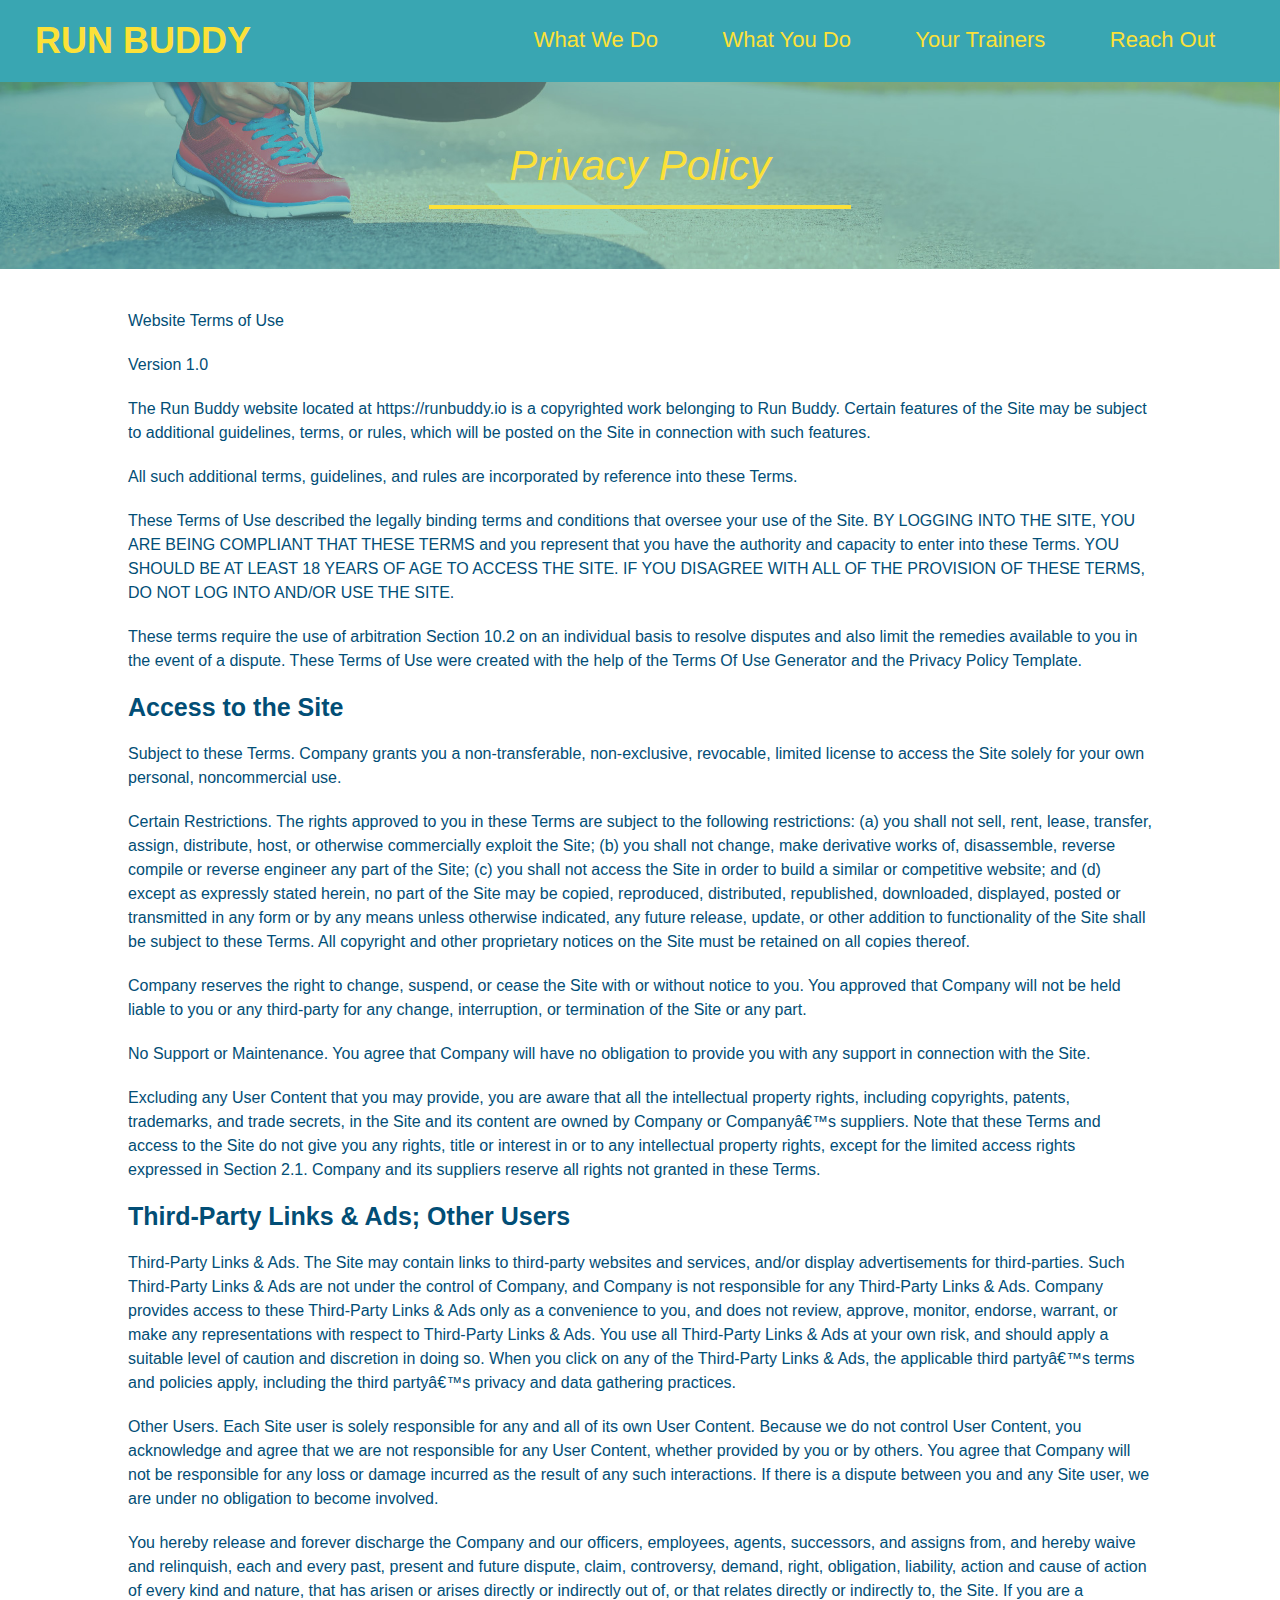
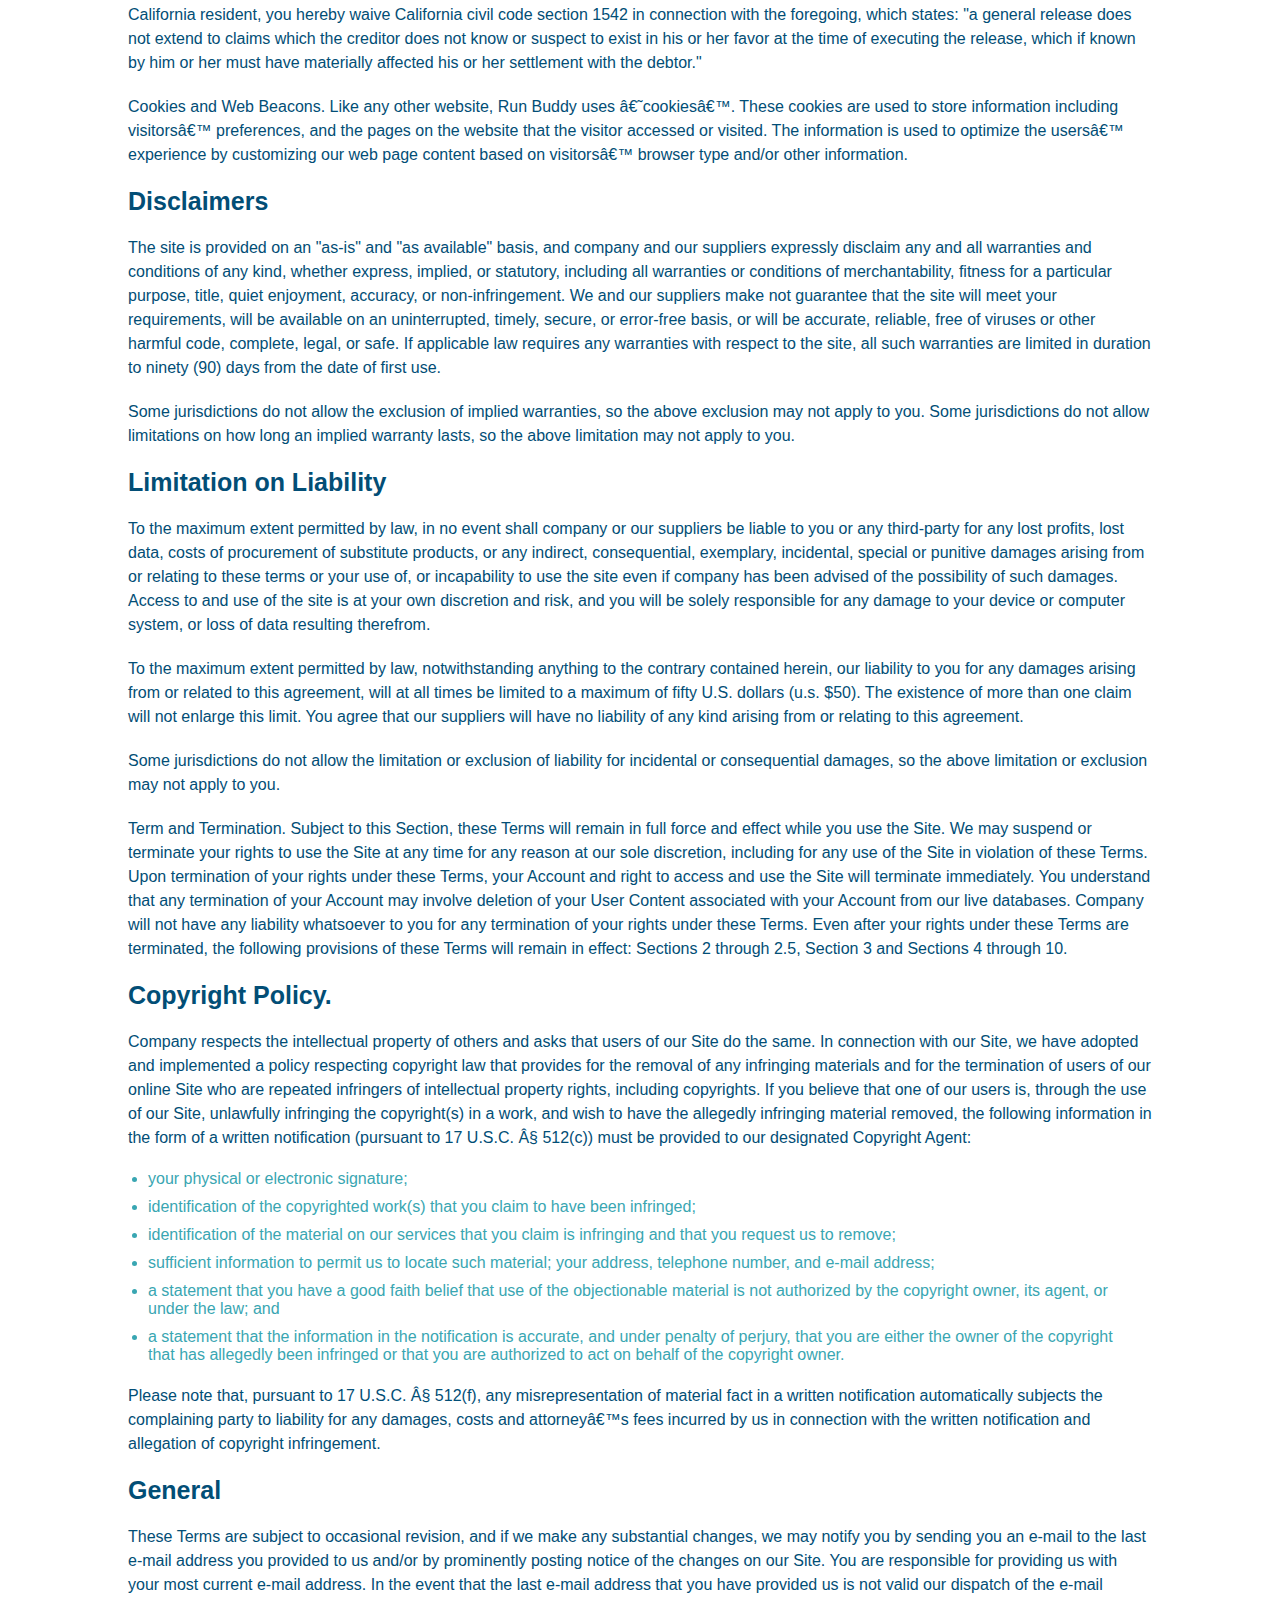
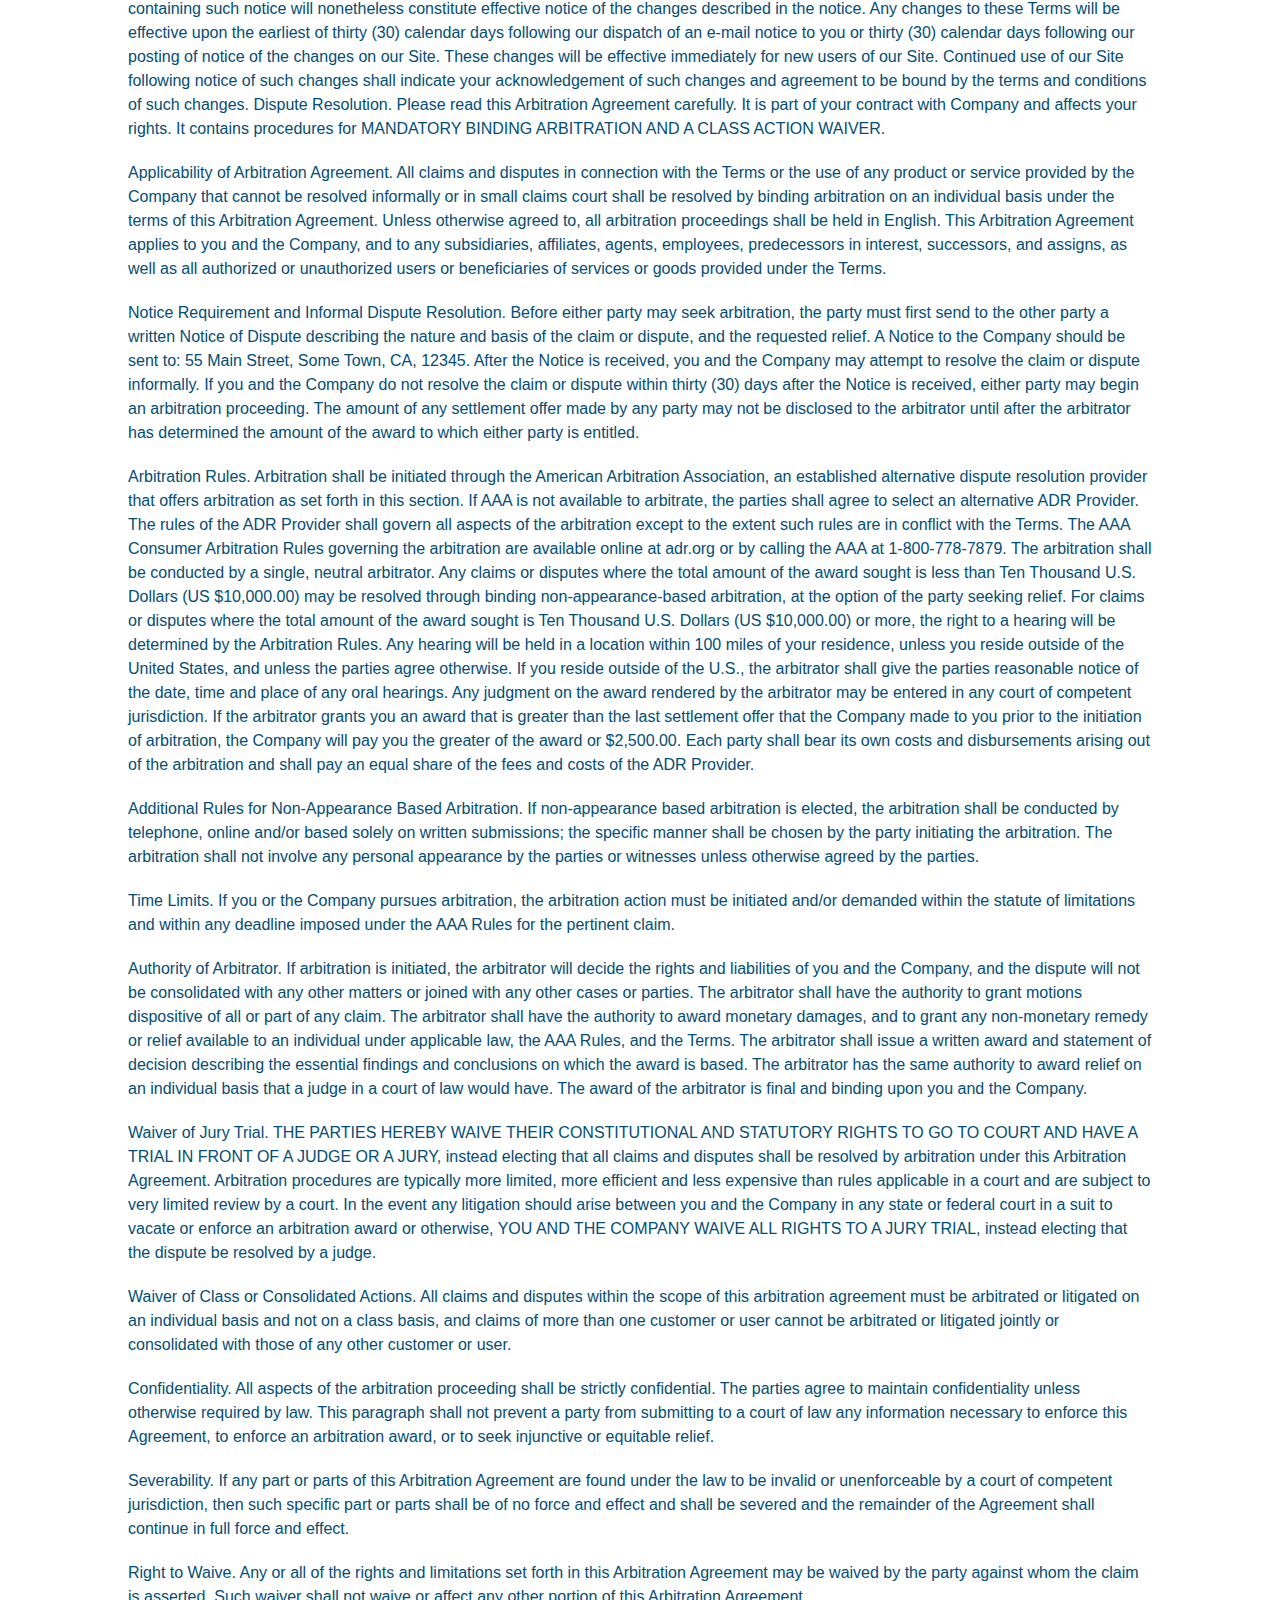
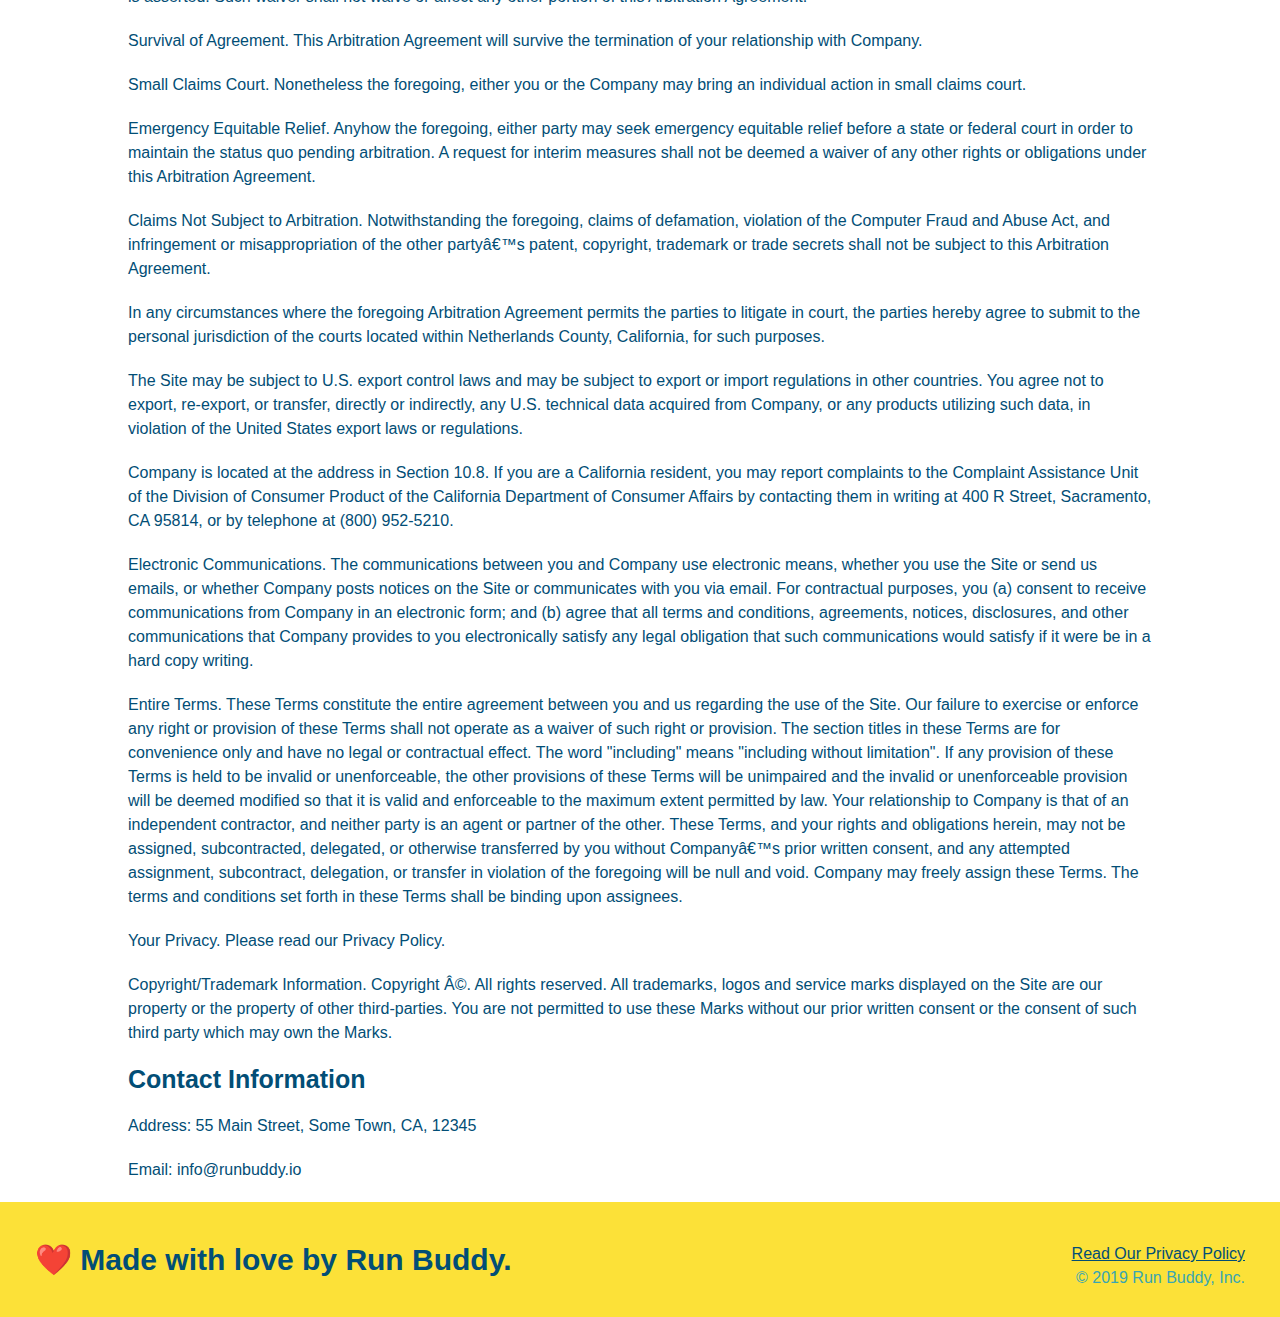
==== privacy-policy.html @ 1061cbba "privacy policy" ====
<!DOCTYPE html>
<html lang="en">
  <head>
    <meta charset="UTF-8" />
    <title>Privacy Policy - Run Buddy</title>
    <link rel="stylesheet" href="./assets/css/style.css" />
    <link rel="stylesheet" href="./assets/css/secondary-styles.css" />
  </head>
  <body>
      <!-- navigation -->
      <header>
        <h1>
            <a href-"/">RUN BUDDY</a>
        </h1>
        <nav>
            <!-- unordered list element -->
            <ul>
                <!-- list item element -->
                <li>
                    <!-- anchor element -->
                    <a href="./index.html#what-we-do">What We Do</a>
                </li>
                <li>
                    <a href="./index#what-you-do">What You Do</a>
                </li>
                <li>
                    <a href="./index#your-trainers">Your Trainers</a>
                </li>
                <li>
                    <a href="./index#reach-out">Reach Out</a>
                </li>
            </ul>
        </nav>
    </header>

    <!-- Policy -->
    <section class="hero">
        <h2 class="page-title">
            Privacy Policy
        </h2>
    </section>
    <article class="secondary-content">
        <p>
            Website Terms of Use
          </p>
    
          <p>
            Version 1.0
          </p>
    
          <p>
            The Run Buddy website located at https://runbuddy.io is a copyrighted work belonging to Run Buddy. Certain
            features of the Site may be subject to additional guidelines, terms, or rules, which will be posted on the Site
            in connection with such features.
          </p>
    
          <p>
            All such additional terms, guidelines, and rules are incorporated by reference into these Terms.
          </p>
    
          <p>
            These Terms of Use described the legally binding terms and conditions that oversee your use of the Site. BY
            LOGGING INTO THE SITE, YOU ARE BEING COMPLIANT THAT THESE TERMS and you represent that you have the authority
            and capacity to enter into these Terms. YOU SHOULD BE AT LEAST 18 YEARS OF AGE TO ACCESS THE SITE. IF YOU
            DISAGREE WITH ALL OF THE PROVISION OF THESE TERMS, DO NOT LOG INTO AND/OR USE THE SITE.
          </p>
    
          <p>
            These terms require the use of arbitration Section 10.2 on an individual basis to resolve disputes and also
            limit the remedies available to you in the event of a dispute. These Terms of Use were created with the help of
            the Terms Of Use Generator and the Privacy Policy Template.
          </p>
    
          <h3>
            Access to the Site
          </h3>
    
          <p>
            Subject to these Terms. Company grants you a non-transferable, non-exclusive, revocable, limited license to
            access the Site solely for your own personal, noncommercial use.
          </p>
    
          <p>
            Certain Restrictions. The rights approved to you in these Terms are subject to the following restrictions: (a)
            you shall not sell, rent, lease, transfer, assign, distribute, host, or otherwise commercially exploit the Site;
            (b) you shall not change, make derivative works of, disassemble, reverse compile or reverse engineer any part of
            the Site; (c) you shall not access the Site in order to build a similar or competitive website; and (d) except
            as expressly stated herein, no part of the Site may be copied, reproduced, distributed, republished, downloaded,
            displayed, posted or transmitted in any form or by any means unless otherwise indicated, any future release,
            update, or other addition to functionality of the Site shall be subject to these Terms. All copyright and other
            proprietary notices on the Site must be retained on all copies thereof.
          </p>
    
          <p>
            Company reserves the right to change, suspend, or cease the Site with or without notice to you. You approved
            that Company will not be held liable to you or any third-party for any change, interruption, or termination of
            the Site or any part.
          </p>
    
          <p>
            No Support or Maintenance. You agree that Company will have no obligation to provide you with any support in
            connection with the Site.
          </p>
    
          <p>
            Excluding any User Content that you may provide, you are aware that all the intellectual property rights,
            including copyrights, patents, trademarks, and trade secrets, in the Site and its content are owned by Company
            or Companyâ€™s suppliers. Note that these Terms and access to the Site do not give you any rights, title or
            interest in or to any intellectual property rights, except for the limited access rights expressed in Section
            2.1. Company and its suppliers reserve all rights not granted in these Terms.
          </p>
    
          <h3>
            Third-Party Links & Ads; Other Users
          </h3>
    
          <p>
            Third-Party Links & Ads. The Site may contain links to third-party websites and services, and/or display
            advertisements for third-parties. Such Third-Party Links & Ads are not under the control of Company, and Company
            is not responsible for any Third-Party Links & Ads. Company provides access to these Third-Party Links & Ads
            only as a convenience to you, and does not review, approve, monitor, endorse, warrant, or make any
            representations with respect to Third-Party Links & Ads. You use all Third-Party Links & Ads at your own risk,
            and should apply a suitable level of caution and discretion in doing so. When you click on any of the
            Third-Party Links & Ads, the applicable third partyâ€™s terms and policies apply, including the third partyâ€™s
            privacy and data gathering practices.
          </p>
    
          <p>
            Other Users. Each Site user is solely responsible for any and all of its own User Content. Because we do not
            control User Content, you acknowledge and agree that we are not responsible for any User Content, whether
            provided by you or by others. You agree that Company will not be responsible for any loss or damage incurred as
            the result of any such interactions. If there is a dispute between you and any Site user, we are under no
            obligation to become involved.
          </p>
    
          <p>
            You hereby release and forever discharge the Company and our officers, employees, agents, successors, and
            assigns from, and hereby waive and relinquish, each and every past, present and future dispute, claim,
            controversy, demand, right, obligation, liability, action and cause of action of every kind and nature, that has
            arisen or arises directly or indirectly out of, or that relates directly or indirectly to, the Site. If you are
            a California resident, you hereby waive California civil code section 1542 in connection with the foregoing,
            which states: "a general release does not extend to claims which the creditor does not know or suspect to exist
            in his or her favor at the time of executing the release, which if known by him or her must have materially
            affected his or her settlement with the debtor."
          </p>
    
          <p>
            Cookies and Web Beacons. Like any other website, Run Buddy uses â€˜cookiesâ€™. These cookies are used to store
            information including visitorsâ€™ preferences, and the pages on the website that the visitor accessed or visited.
            The information is used to optimize the usersâ€™ experience by customizing our web page content based on visitorsâ€™
            browser type and/or other information.
          </p>
    
          <h3>
            Disclaimers
          </h3>
    
          <p>
            The site is provided on an "as-is" and "as available" basis, and company and our suppliers expressly disclaim
            any and all warranties and conditions of any kind, whether express, implied, or statutory, including all
            warranties or conditions of merchantability, fitness for a particular purpose, title, quiet enjoyment, accuracy,
            or non-infringement. We and our suppliers make not guarantee that the site will meet your requirements, will be
            available on an uninterrupted, timely, secure, or error-free basis, or will be accurate, reliable, free of
            viruses or other harmful code, complete, legal, or safe. If applicable law requires any warranties with respect
            to the site, all such warranties are limited in duration to ninety (90) days from the date of first use.
          </p>
    
          <p>
            Some jurisdictions do not allow the exclusion of implied warranties, so the above exclusion may not apply to
            you. Some jurisdictions do not allow limitations on how long an implied warranty lasts, so the above limitation
            may not apply to you.
          </p>
    
          <h3>
            Limitation on Liability
          </h3>
    
          <p>
            To the maximum extent permitted by law, in no event shall company or our suppliers be liable to you or any
            third-party for any lost profits, lost data, costs of procurement of substitute products, or any indirect,
            consequential, exemplary, incidental, special or punitive damages arising from or relating to these terms or
            your use of, or incapability to use the site even if company has been advised of the possibility of such
            damages. Access to and use of the site is at your own discretion and risk, and you will be solely responsible
            for any damage to your device or computer system, or loss of data resulting therefrom.
          </p>
    
          <p>
            To the maximum extent permitted by law, notwithstanding anything to the contrary contained herein, our liability
            to you for any damages arising from or related to this agreement, will at all times be limited to a maximum of
            fifty U.S. dollars (u.s. $50). The existence of more than one claim will not enlarge this limit. You agree that
            our suppliers will have no liability of any kind arising from or relating to this agreement.
          </p>
    
          <p>
            Some jurisdictions do not allow the limitation or exclusion of liability for incidental or consequential
            damages, so the above limitation or exclusion may not apply to you.
          </p>
    
          <p>
            Term and Termination. Subject to this Section, these Terms will remain in full force and effect while you use
            the Site. We may suspend or terminate your rights to use the Site at any time for any reason at our sole
            discretion, including for any use of the Site in violation of these Terms. Upon termination of your rights under
            these Terms, your Account and right to access and use the Site will terminate immediately. You understand that
            any termination of your Account may involve deletion of your User Content associated with your Account from our
            live databases. Company will not have any liability whatsoever to you for any termination of your rights under
            these Terms. Even after your rights under these Terms are terminated, the following provisions of these Terms
            will remain in effect: Sections 2 through 2.5, Section 3 and Sections 4 through 10.
          </p>
    
          <h3>
            Copyright Policy.
          </h3>
    
          <p>
            Company respects the intellectual property of others and asks that users of our Site do the same. In connection
            with our Site, we have adopted and implemented a policy respecting copyright law that provides for the removal
            of any infringing materials and for the termination of users of our online Site who are repeated infringers of
            intellectual property rights, including copyrights. If you believe that one of our users is, through the use of
            our Site, unlawfully infringing the copyright(s) in a work, and wish to have the allegedly infringing material
            removed, the following information in the form of a written notification (pursuant to 17 U.S.C. Â§ 512(c)) must
            be provided to our designated Copyright Agent:
          </p>
    
          <ul>
            <li>
              your physical or electronic signature;
            </li>
            <li>
              identification of the copyrighted work(s) that you claim to have been infringed;
            </li>
            <li>
              identification of the material on our services that you claim is infringing and that you request us to remove;
            </li>
            <li>
              sufficient information to permit us to locate such material; your address, telephone number, and e-mail
              address;
            </li>
            <li>
              a statement that you have a good faith belief that use of the objectionable material is not authorized by the
              copyright owner, its agent, or under the law; and
            </li>
            <li>
              a statement that the information in the notification is accurate, and under penalty of perjury, that you are
              either the owner of the copyright that has allegedly been infringed or that you are authorized to act on
              behalf of the copyright owner.
            </li>
          </ul>
    
          <p>
            Please note that, pursuant to 17 U.S.C. Â§ 512(f), any misrepresentation of material fact in a written
            notification automatically subjects the complaining party to liability for any damages, costs and attorneyâ€™s
            fees incurred by us in connection with the written notification and allegation of copyright infringement.
          </p>
    
          <h3>
            General
          </h3>
    
          <p>
            These Terms are subject to occasional revision, and if we make any substantial changes, we may notify you by
            sending you an e-mail to the last e-mail address you provided to us and/or by prominently posting notice of the
            changes on our Site. You are responsible for providing us with your most current e-mail address. In the event
            that the last e-mail address that you have provided us is not valid our dispatch of the e-mail containing such
            notice will nonetheless constitute effective notice of the changes described in the notice. Any changes to these
            Terms will be effective upon the earliest of thirty (30) calendar days following our dispatch of an e-mail
            notice to you or thirty (30) calendar days following our posting of notice of the changes on our Site. These
            changes will be effective immediately for new users of our Site. Continued use of our Site following notice of
            such changes shall indicate your acknowledgement of such changes and agreement to be bound by the terms and
            conditions of such changes. Dispute Resolution. Please read this Arbitration Agreement carefully. It is part of
            your contract with Company and affects your rights. It contains procedures for MANDATORY BINDING ARBITRATION AND
            A CLASS ACTION WAIVER.
          </p>
    
          <p>
            Applicability of Arbitration Agreement. All claims and disputes in connection with the Terms or the use of any
            product or service provided by the Company that cannot be resolved informally or in small claims court shall be
            resolved by binding arbitration on an individual basis under the terms of this Arbitration Agreement. Unless
            otherwise agreed to, all arbitration proceedings shall be held in English. This Arbitration Agreement applies to
            you and the Company, and to any subsidiaries, affiliates, agents, employees, predecessors in interest,
            successors, and assigns, as well as all authorized or unauthorized users or beneficiaries of services or goods
            provided under the Terms.
          </p>
    
          <p>
            Notice Requirement and Informal Dispute Resolution. Before either party may seek arbitration, the party must
            first send to the other party a written Notice of Dispute describing the nature and basis of the claim or
            dispute, and the requested relief. A Notice to the Company should be sent to: 55 Main Street, Some Town, CA,
            12345. After the Notice is received, you and the Company may attempt to resolve the claim or dispute informally.
            If you and the Company do not resolve the claim or dispute within thirty (30) days after the Notice is received,
            either party may begin an arbitration proceeding. The amount of any settlement offer made by any party may not
            be disclosed to the arbitrator until after the arbitrator has determined the amount of the award to which either
            party is entitled.
          </p>
    
          <p>
            Arbitration Rules. Arbitration shall be initiated through the American Arbitration Association, an established
            alternative dispute resolution provider that offers arbitration as set forth in this section. If AAA is not
            available to arbitrate, the parties shall agree to select an alternative ADR Provider. The rules of the ADR
            Provider shall govern all aspects of the arbitration except to the extent such rules are in conflict with the
            Terms. The AAA Consumer Arbitration Rules governing the arbitration are available online at adr.org or by
            calling the AAA at 1-800-778-7879. The arbitration shall be conducted by a single, neutral arbitrator. Any
            claims or disputes where the total amount of the award sought is less than Ten Thousand U.S. Dollars (US
            $10,000.00) may be resolved through binding non-appearance-based arbitration, at the option of the party seeking
            relief. For claims or disputes where the total amount of the award sought is Ten Thousand U.S. Dollars (US
            $10,000.00) or more, the right to a hearing will be determined by the Arbitration Rules. Any hearing will be
            held in a location within 100 miles of your residence, unless you reside outside of the United States, and
            unless the parties agree otherwise. If you reside outside of the U.S., the arbitrator shall give the parties
            reasonable notice of the date, time and place of any oral hearings. Any judgment on the award rendered by the
            arbitrator may be entered in any court of competent jurisdiction. If the arbitrator grants you an award that is
            greater than the last settlement offer that the Company made to you prior to the initiation of arbitration, the
            Company will pay you the greater of the award or $2,500.00. Each party shall bear its own costs and
            disbursements arising out of the arbitration and shall pay an equal share of the fees and costs of the ADR
            Provider.
          </p>
    
          <p>
            Additional Rules for Non-Appearance Based Arbitration. If non-appearance based arbitration is elected, the
            arbitration shall be conducted by telephone, online and/or based solely on written submissions; the specific
            manner shall be chosen by the party initiating the arbitration. The arbitration shall not involve any personal
            appearance by the parties or witnesses unless otherwise agreed by the parties.
          </p>
    
          <p>
            Time Limits. If you or the Company pursues arbitration, the arbitration action must be initiated and/or demanded
            within the statute of limitations and within any deadline imposed under the AAA Rules for the pertinent claim.
          </p>
    
          <p>
            Authority of Arbitrator. If arbitration is initiated, the arbitrator will decide the rights and liabilities of
            you and the Company, and the dispute will not be consolidated with any other matters or joined with any other
            cases or parties. The arbitrator shall have the authority to grant motions dispositive of all or part of any
            claim. The arbitrator shall have the authority to award monetary damages, and to grant any non-monetary remedy
            or relief available to an individual under applicable law, the AAA Rules, and the Terms. The arbitrator shall
            issue a written award and statement of decision describing the essential findings and conclusions on which the
            award is based. The arbitrator has the same authority to award relief on an individual basis that a judge in a
            court of law would have. The award of the arbitrator is final and binding upon you and the Company.
          </p>
    
          <p>
            Waiver of Jury Trial. THE PARTIES HEREBY WAIVE THEIR CONSTITUTIONAL AND STATUTORY RIGHTS TO GO TO COURT AND HAVE
            A TRIAL IN FRONT OF A JUDGE OR A JURY, instead electing that all claims and disputes shall be resolved by
            arbitration under this Arbitration Agreement. Arbitration procedures are typically more limited, more efficient
            and less expensive than rules applicable in a court and are subject to very limited review by a court. In the
            event any litigation should arise between you and the Company in any state or federal court in a suit to vacate
            or enforce an arbitration award or otherwise, YOU AND THE COMPANY WAIVE ALL RIGHTS TO A JURY TRIAL, instead
            electing that the dispute be resolved by a judge.
          </p>
    
          <p>
            Waiver of Class or Consolidated Actions. All claims and disputes within the scope of this arbitration agreement
            must be arbitrated or litigated on an individual basis and not on a class basis, and claims of more than one
            customer or user cannot be arbitrated or litigated jointly or consolidated with those of any other customer or
            user.
          </p>
    
          <p>
            Confidentiality. All aspects of the arbitration proceeding shall be strictly confidential. The parties agree to
            maintain confidentiality unless otherwise required by law. This paragraph shall not prevent a party from
            submitting to a court of law any information necessary to enforce this Agreement, to enforce an arbitration
            award, or to seek injunctive or equitable relief.
          </p>
    
          <p>
            Severability. If any part or parts of this Arbitration Agreement are found under the law to be invalid or
            unenforceable by a court of competent jurisdiction, then such specific part or parts shall be of no force and
            effect and shall be severed and the remainder of the Agreement shall continue in full force and effect.
          </p>
    
          <p>
            Right to Waive. Any or all of the rights and limitations set forth in this Arbitration Agreement may be waived
            by the party against whom the claim is asserted. Such waiver shall not waive or affect any other portion of this
            Arbitration Agreement.
          </p>
    
          <p>
            Survival of Agreement. This Arbitration Agreement will survive the termination of your relationship with
            Company.
          </p>
    
          <p>
            Small Claims Court. Nonetheless the foregoing, either you or the Company may bring an individual action in small
            claims court.
          </p>
    
          <p>
            Emergency Equitable Relief. Anyhow the foregoing, either party may seek emergency equitable relief before a
            state or federal court in order to maintain the status quo pending arbitration. A request for interim measures
            shall not be deemed a waiver of any other rights or obligations under this Arbitration Agreement.
          </p>
    
          <p>
            Claims Not Subject to Arbitration. Notwithstanding the foregoing, claims of defamation, violation of the
            Computer Fraud and Abuse Act, and infringement or misappropriation of the other partyâ€™s patent, copyright,
            trademark or trade secrets shall not be subject to this Arbitration Agreement.
          </p>
    
          <p>
            In any circumstances where the foregoing Arbitration Agreement permits the parties to litigate in court, the
            parties hereby agree to submit to the personal jurisdiction of the courts located within Netherlands County,
            California, for such purposes.
          </p>
    
          <p>
            The Site may be subject to U.S. export control laws and may be subject to export or import regulations in other
            countries. You agree not to export, re-export, or transfer, directly or indirectly, any U.S. technical data
            acquired from Company, or any products utilizing such data, in violation of the United States export laws or
            regulations.
          </p>
    
          <p>
            Company is located at the address in Section 10.8. If you are a California resident, you may report complaints
            to the Complaint Assistance Unit of the Division of Consumer Product of the California Department of Consumer
            Affairs by contacting them in writing at 400 R Street, Sacramento, CA 95814, or by telephone at (800) 952-5210.
          </p>
    
          <p>
            Electronic Communications. The communications between you and Company use electronic means, whether you use the
            Site or send us emails, or whether Company posts notices on the Site or communicates with you via email. For
            contractual purposes, you (a) consent to receive communications from Company in an electronic form; and (b)
            agree that all terms and conditions, agreements, notices, disclosures, and other communications that Company
            provides to you electronically satisfy any legal obligation that such communications would satisfy if it were be
            in a hard copy writing.
          </p>
    
          <p>
            Entire Terms. These Terms constitute the entire agreement between you and us regarding the use of the Site. Our
            failure to exercise or enforce any right or provision of these Terms shall not operate as a waiver of such right
            or provision. The section titles in these Terms are for convenience only and have no legal or contractual
            effect. The word "including" means "including without limitation". If any provision of these Terms is held to be
            invalid or unenforceable, the other provisions of these Terms will be unimpaired and the invalid or
            unenforceable provision will be deemed modified so that it is valid and enforceable to the maximum extent
            permitted by law. Your relationship to Company is that of an independent contractor, and neither party is an
            agent or partner of the other. These Terms, and your rights and obligations herein, may not be assigned,
            subcontracted, delegated, or otherwise transferred by you without Companyâ€™s prior written consent, and any
            attempted assignment, subcontract, delegation, or transfer in violation of the foregoing will be null and void.
            Company may freely assign these Terms. The terms and conditions set forth in these Terms shall be binding upon
            assignees.
          </p>
    
          <p>
            Your Privacy. Please read our Privacy Policy.
          </p>
    
          <p>
            Copyright/Trademark Information. Copyright Â©. All rights reserved. All trademarks, logos and service marks
            displayed on the Site are our property or the property of other third-parties. You are not permitted to use
            these Marks without our prior written consent or the consent of such third party which may own the Marks.
          </p>
    
          <h3>
            Contact Information
          </h3>
    
          <p>
            Address: 55 Main Street, Some Town, CA, 12345
          </p>
    
          <p>
            Email: info@runbuddy.io
          </p>    
    </article>

    <!-- footer -->
    <footer>
        <h2>❤️ Made with love by Run Buddy.</h2>
        <div>
            <a href="#">Read Our Privacy Policy</a><br />
            &copy; 2019 Run Buddy, Inc.
        </div>
    </footer>
  </body>
</html>
---- assets/css/style.css ----
* {
    margin: 0;
    padding: 0;
    box-sizing: border-box;
}

body {
    color: #39a6b2;
    font-family: Helvetica, Arial, sans-serif;
}

.section-title {
    font-size: 55px;
    color: #024e76;
    margin-bottom: 35px;
    padding: 0 100px 20px 100px;
    display: inline-block;
    border-bottom: 3px solid;
}

.primary-border {
    border-color: #fce138;
}

.secondary-border {
    border-color: #39a6b2;
}

.text-left {
    text-align: left;
}

.text-right {
    text-align: right;
}

/* apply styles to <header> */
header {
    padding: 20px 35px;
    background-color: #39a6b2;
}

header h1 {
    font-weight: bold;
    font-size: 36px;
    color: #fce138;
    margin: 0;
    display: inline;
}

header a {
    text-decoration: none;
    color: #fce138;
}

header nav {
    float: right;
    margin: 7px 0;
}

header nav ul li {
    display: inline;
}

header nav ul li a {
    margin: 0 30px;
    font-weight: lighter;
    font-size: 22px;
}

/* apply styles to <section> */
section {
    padding: 60px;
}

/* apply styles to hero class */
.hero {
    background-image: url("../images/hero-bg.jpg");
    height: 600px;
    background-size: cover;
    background-position: center;
    position: relative;
}

/* apply styles to form */
.hero-form {
    border: 3px solid #024e76;
    background-color: #fce138;
    padding: 20px;
    width: 500px;
    color: #024e76;
    position: absolute;
    bottom: 120px;
    right: 140px;
}

.hero-form h3 {
    font-size: 24px;
    margin: 0;
}

.hero-form p {
    margin: 5px 0 15px 0;
}

.form-input {
    border: 1px solid #024e76;
    display: block;
    padding: 7px 15px;
    font-size: 16px;
    color: #024e76;
    width: 100%;
    margin-bottom: 15px;
}

.hero-form label {
    margin: 0 5px;
}

.hero-form button {
    color: #fce138;
    background-color: #024e76;
    border: none;
    padding: 10px 20px;
    font-size: 16px;
}

/* apply styles to what-we-do */
.intro {
    text-align: center;
}

.intro p {
    line-height: 1.7;
    color: #39a6b2;
    width: 80%;
    font-size: 20px;
    margin: 0 auto;
}

/* apply styles to what-you-do */
.steps {
    text-align: center;
    background: #fce138;
}

.steps div {
    margin-bottom: 80px;
}

.steps img {
    width: 15%;
    margin: 10px 0;
}

.steps h3 {
    color: #024e76;
    font-size: 46px;
    margin-top: 10px;
}

.steps p {
    color: #39a6b2;
    font-size: 23px;
}

.steps span {
    font-size: 38px;
}

/* apply styles to meet the trainers*/
.trainers {
    text-align: center;
}

.trainer {
    width: 900px;
    margin: 0 auto 30px auto;
    background: #024e76;
    color: #fce138;
    overflow: auto;
}

.trainer img {
    width: 35%;
    float: left;
}

.trainer-bio {
    padding: 35px;
    float: left;
    width: 65%;
}

.trainer-bio h3 {
    font-size: 32px;
    margin-bottom: 8px;
}

.trainer-bio h4 {
    font-weight: lighter;
    font-size: 26px;
    margin-bottom: 25px;
}

.trainer-bio p {
    font-size: 17px;
    line-height: 1.3;
}

/* apply styles to reach out */
.contact {
    text-align: center;
    background: #024e76
}

.contact h2 {
    color: #fce138;
}

.contact-info iframe {
    width: 400px;
    height: 400px;
}

.contact-info div {
    width: 410px;
    display: inline-block;
    vertical-align: top;
    text-align: left;
    margin: 30px 0 0 60px;
    color: white;
}

.contact-info h3 {
    color: #fce138;
    font-size: 32px;
}

.contact-info a {
    color: #fce138;
}

.contact-info p,
.contact-info address {
    margin: 20px 0;
    line-height: 1.5;
    font-size: 20px;
    font-style: normal;
}

/* apply styles to <footer> */
footer {
    background: #fce138;
    width: 100%;
    padding: 40px 35px;
}

footer h2 {
    display: inline;
    color: #024e76;
    font-size: 30px;
    margin: 0;
}

footer div {
    float: right;
    line-height: 1.5;
    text-align: right;
}

footer a {
    color: #024e76;
}
---- assets/css/secondary-styles.css ----
.hero {
    background-position: bottom;
    height: auto;
    text-align: center;
    margin-bottom: 40px;
}

.page-title {
    color: #fce138;
    display: inline-block;
    border-bottom: 4px solid #fce138;
    padding: 0 80px 15px 80px;
    font-weight: normal;
    font-size: 42px;
    font-style: italic;
}

.secondary-content {
    width: 80%;
    margin: auto;
    color: #024e76;
}

.secondary-content h3 {
    font-size: 25px;
    margin: 20px 0 20px 0;
}

.secondary-content p {
    font-size: 16px;
    line-height: 1.5;
    margin: 20px 0 20px 0;
}

.secondary-content ul {
    margin: 15px 20px 15px 20px;
}

.secondary-content li {
    color: #39a6b2;
    margin: 10px 0 10px 0;
}
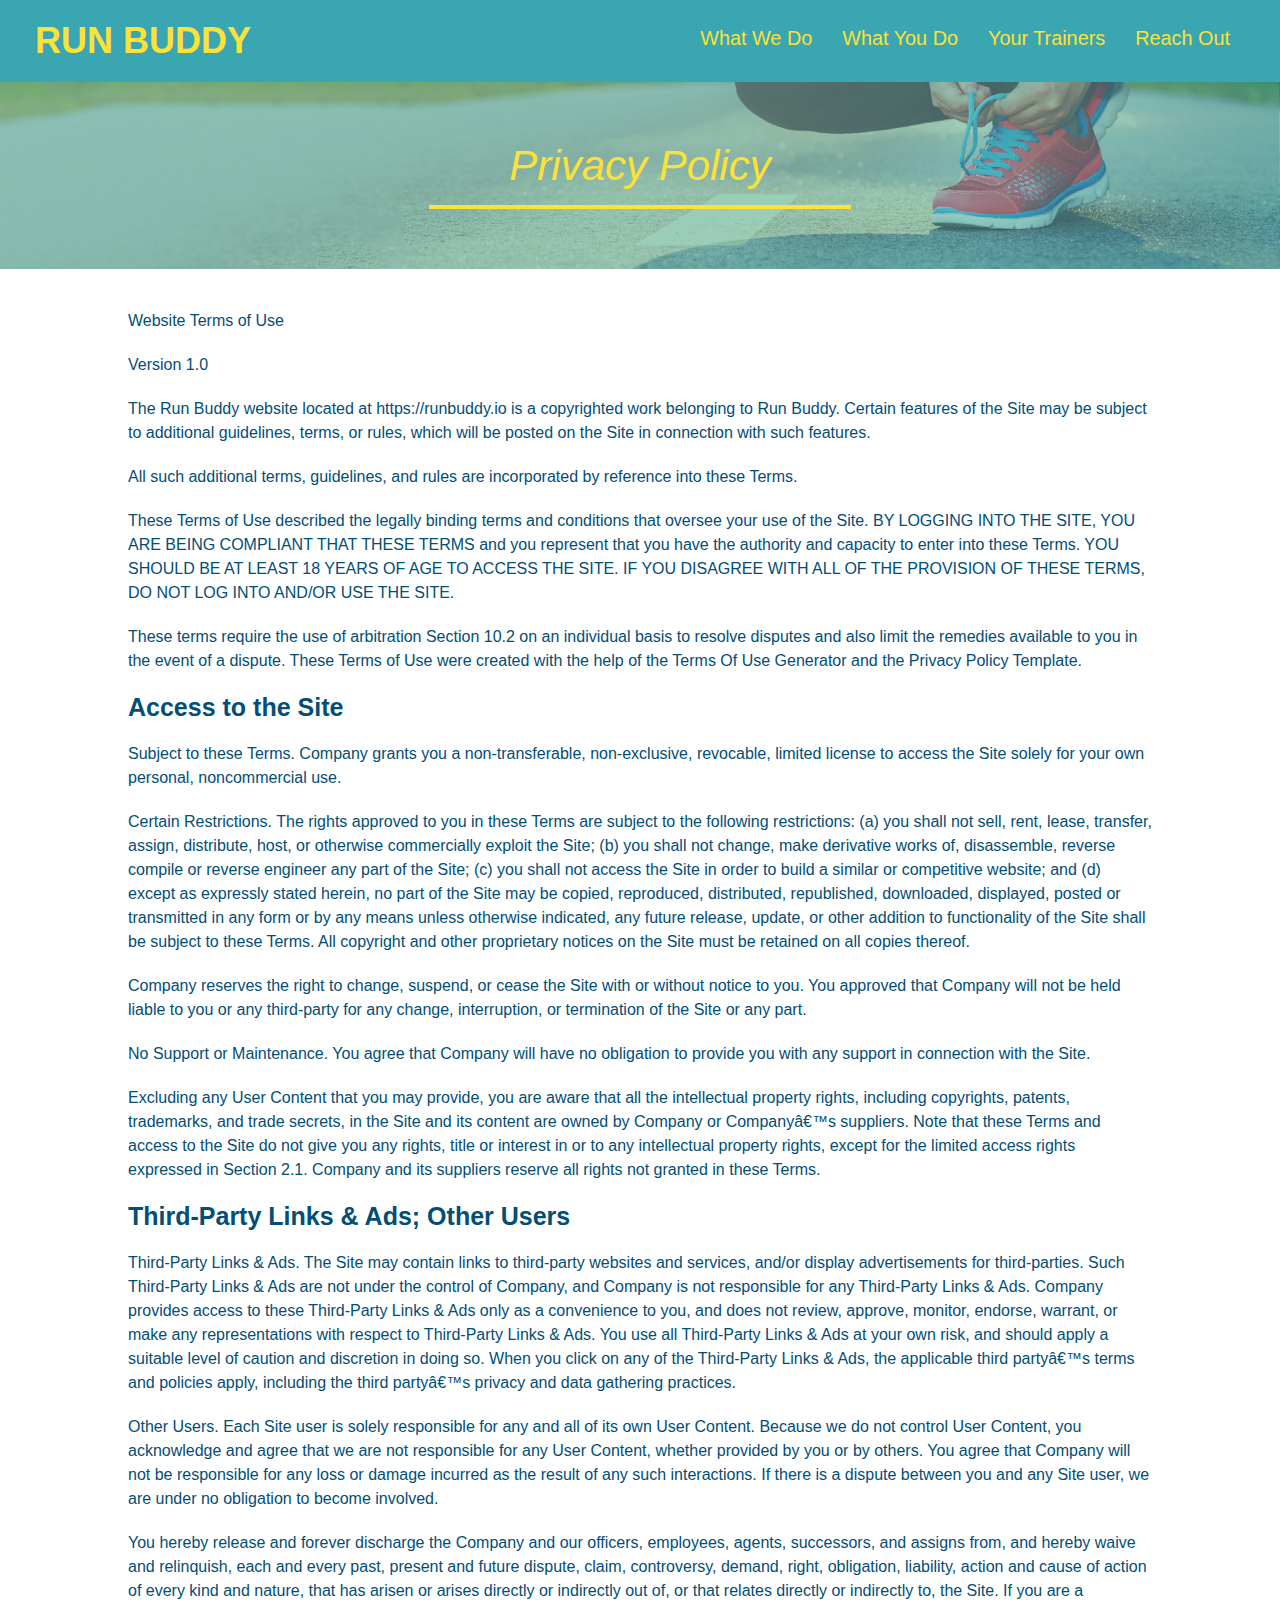
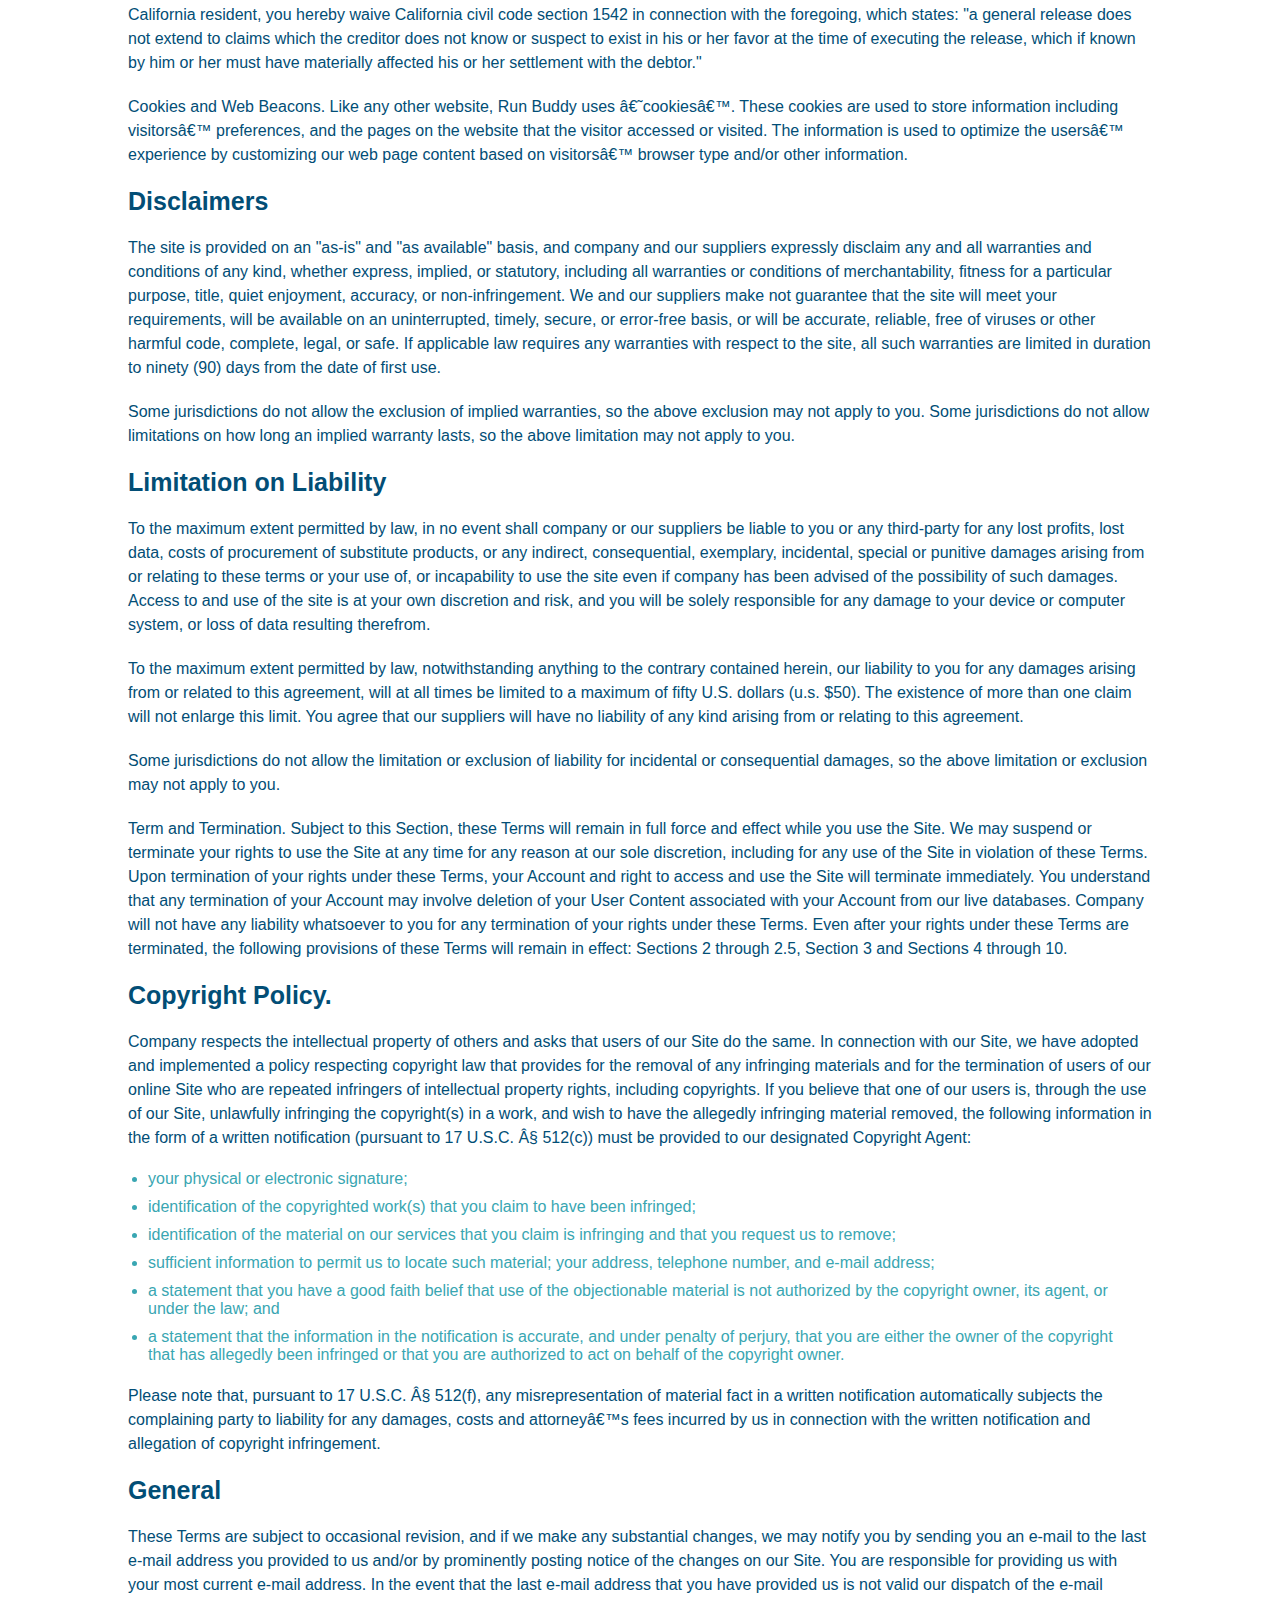
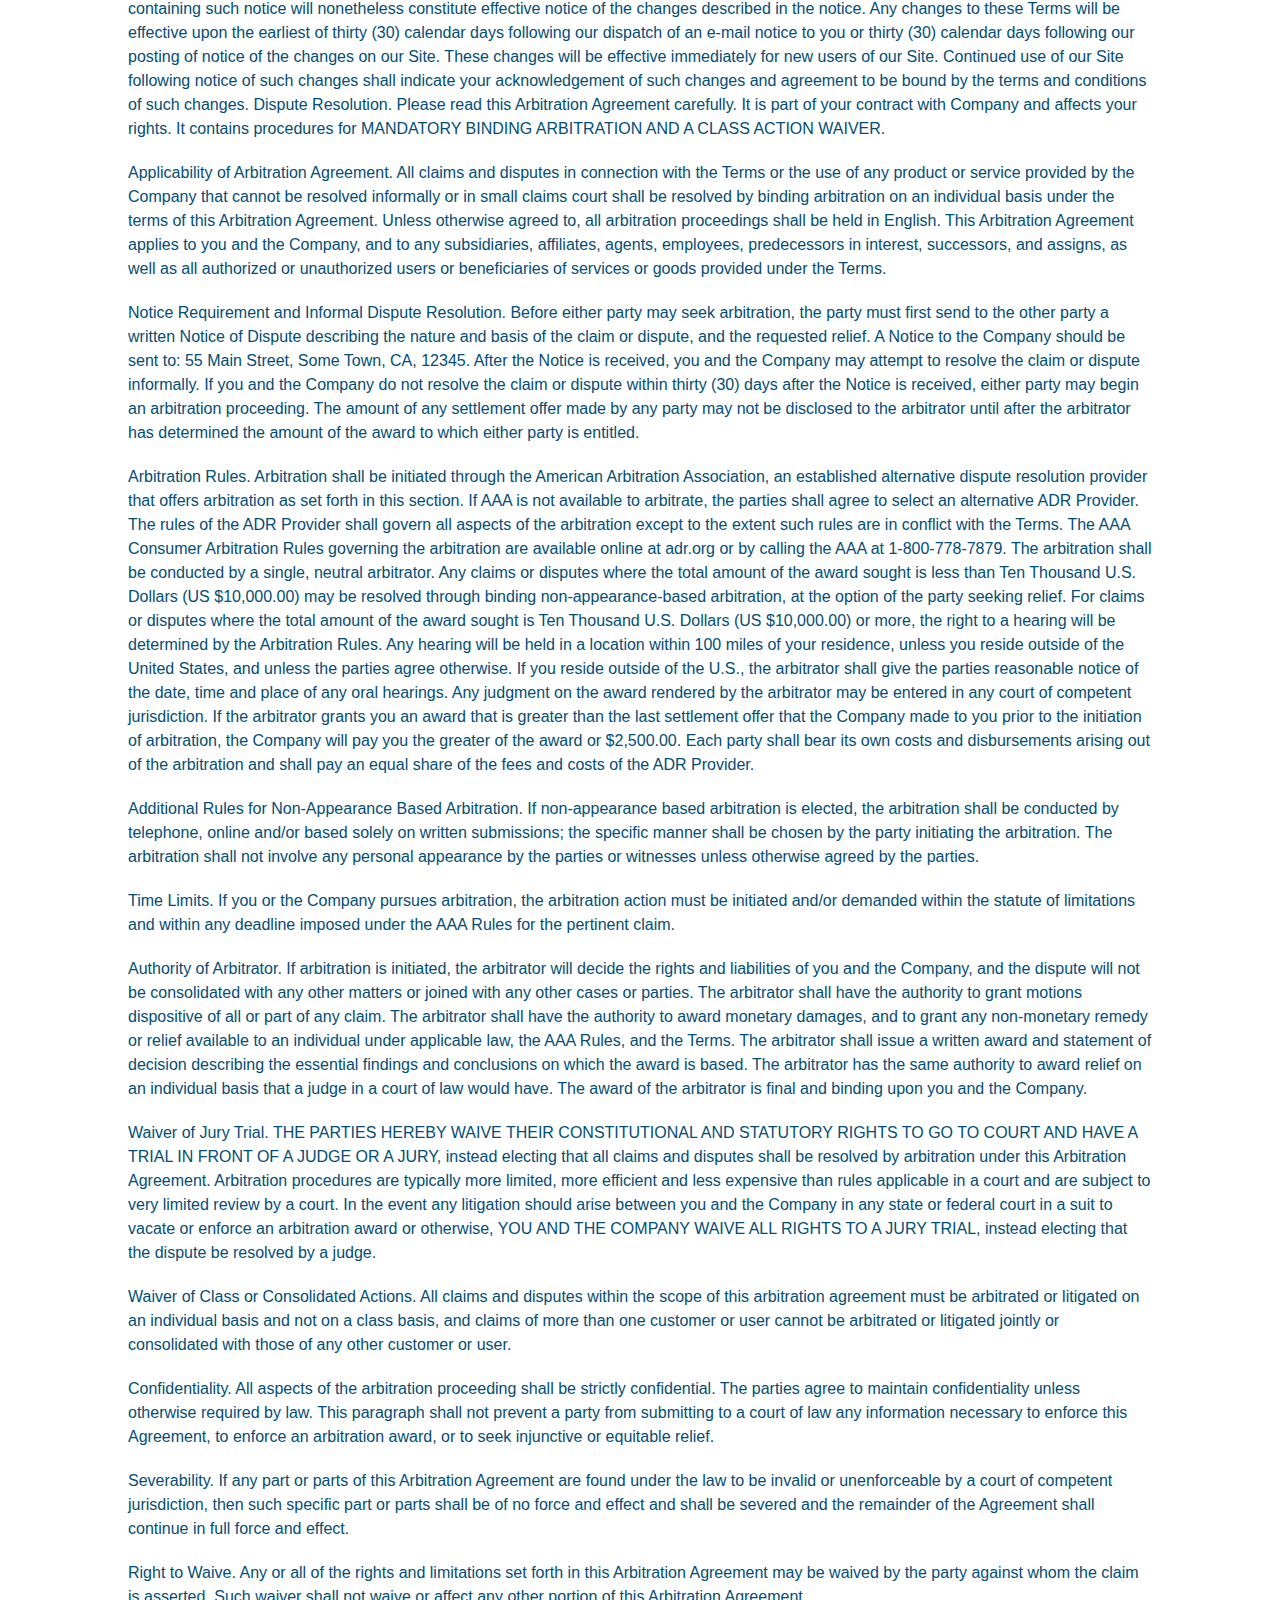
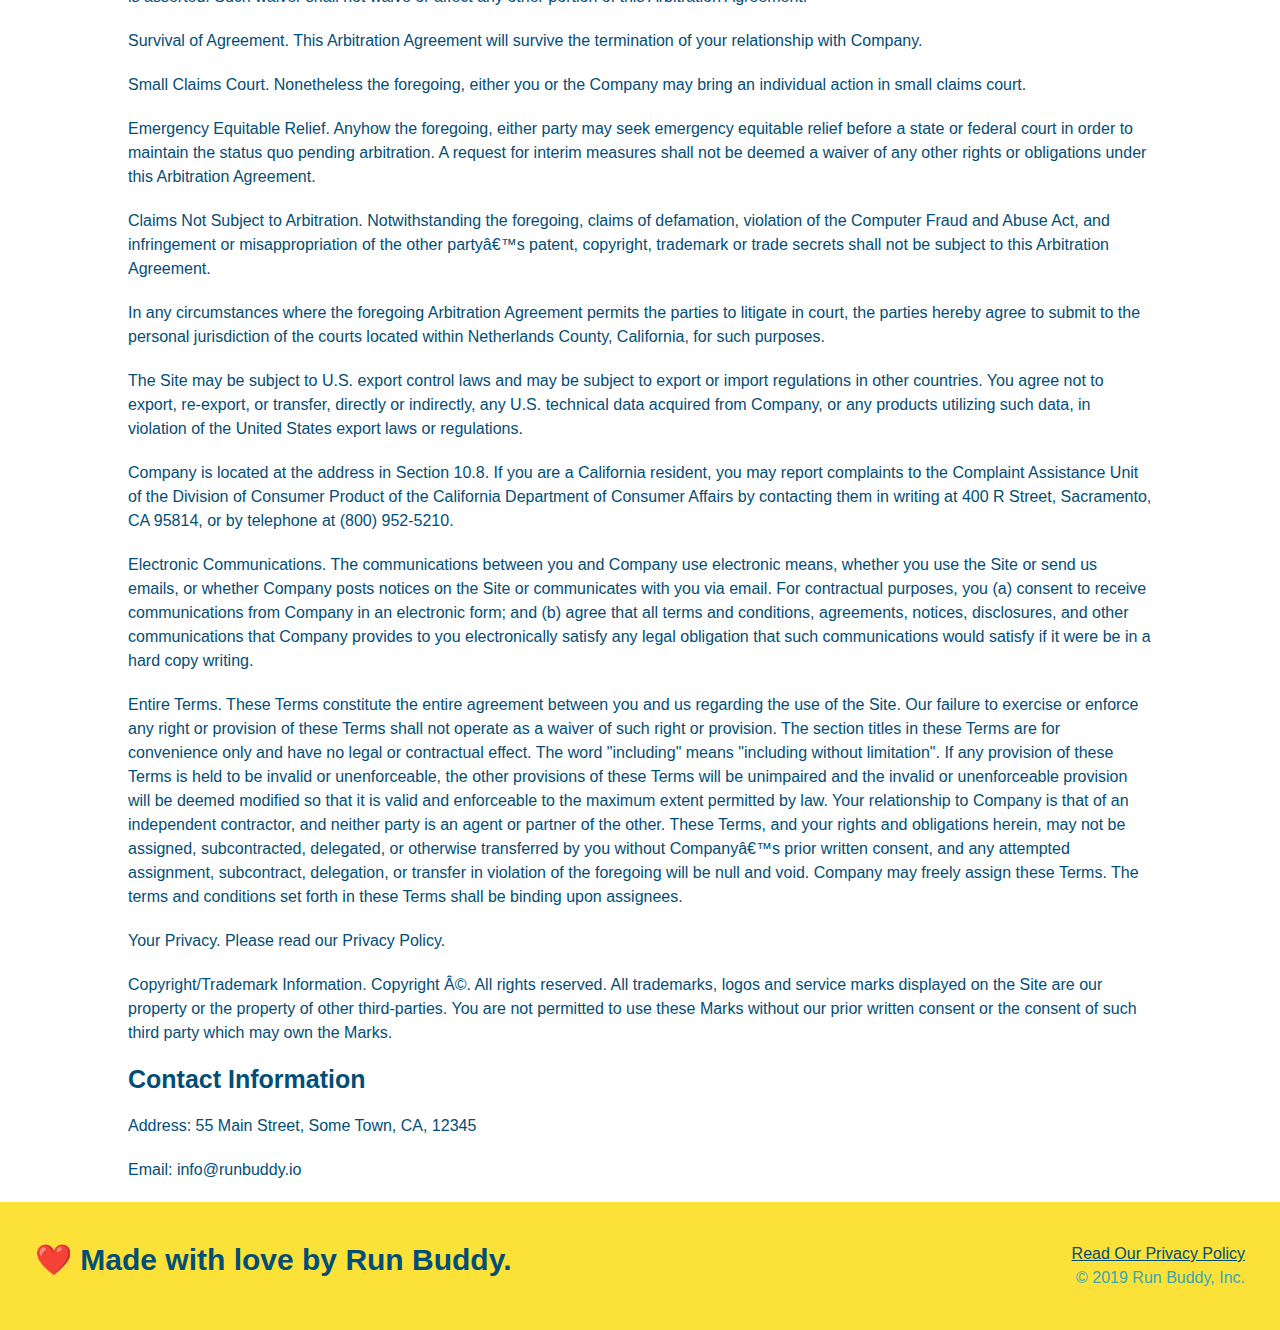
==== commit 3f87f610: "started media queries" ====
--- a/privacy-policy.html
+++ b/privacy-policy.html
@@ -1,472 +1,477 @@
 <!DOCTYPE html>
 <html lang="en">
-  <head>
-    <meta charset="UTF-8" />
-    <title>Privacy Policy - Run Buddy</title>
-    <link rel="stylesheet" href="./assets/css/style.css" />
-    <link rel="stylesheet" href="./assets/css/secondary-styles.css" />
-  </head>
-  <body>
-      <!-- navigation -->
-      <header>
-        <h1>
-            <a href-"/">RUN BUDDY</a>
-        </h1>
-        <nav>
-            <!-- unordered list element -->
-            <ul>
-                <!-- list item element -->
-                <li>
-                    <!-- anchor element -->
-                    <a href="./index.html#what-we-do">What We Do</a>
-                </li>
-                <li>
-                    <a href="./index#what-you-do">What You Do</a>
-                </li>
-                <li>
-                    <a href="./index#your-trainers">Your Trainers</a>
-                </li>
-                <li>
-                    <a href="./index#reach-out">Reach Out</a>
-                </li>
-            </ul>
-        </nav>
-    </header>
-
-    <!-- Policy -->
-    <section class="hero">
-        <h2 class="page-title">
-            Privacy Policy
-        </h2>
-    </section>
-    <article class="secondary-content">
-        <p>
-            Website Terms of Use
-          </p>
-    
-          <p>
-            Version 1.0
-          </p>
-    
-          <p>
-            The Run Buddy website located at https://runbuddy.io is a copyrighted work belonging to Run Buddy. Certain
-            features of the Site may be subject to additional guidelines, terms, or rules, which will be posted on the Site
-            in connection with such features.
-          </p>
-    
-          <p>
-            All such additional terms, guidelines, and rules are incorporated by reference into these Terms.
-          </p>
-    
-          <p>
-            These Terms of Use described the legally binding terms and conditions that oversee your use of the Site. BY
-            LOGGING INTO THE SITE, YOU ARE BEING COMPLIANT THAT THESE TERMS and you represent that you have the authority
-            and capacity to enter into these Terms. YOU SHOULD BE AT LEAST 18 YEARS OF AGE TO ACCESS THE SITE. IF YOU
-            DISAGREE WITH ALL OF THE PROVISION OF THESE TERMS, DO NOT LOG INTO AND/OR USE THE SITE.
-          </p>
-    
-          <p>
-            These terms require the use of arbitration Section 10.2 on an individual basis to resolve disputes and also
-            limit the remedies available to you in the event of a dispute. These Terms of Use were created with the help of
-            the Terms Of Use Generator and the Privacy Policy Template.
-          </p>
-    
-          <h3>
-            Access to the Site
-          </h3>
-    
-          <p>
-            Subject to these Terms. Company grants you a non-transferable, non-exclusive, revocable, limited license to
-            access the Site solely for your own personal, noncommercial use.
-          </p>
-    
-          <p>
-            Certain Restrictions. The rights approved to you in these Terms are subject to the following restrictions: (a)
-            you shall not sell, rent, lease, transfer, assign, distribute, host, or otherwise commercially exploit the Site;
-            (b) you shall not change, make derivative works of, disassemble, reverse compile or reverse engineer any part of
-            the Site; (c) you shall not access the Site in order to build a similar or competitive website; and (d) except
-            as expressly stated herein, no part of the Site may be copied, reproduced, distributed, republished, downloaded,
-            displayed, posted or transmitted in any form or by any means unless otherwise indicated, any future release,
-            update, or other addition to functionality of the Site shall be subject to these Terms. All copyright and other
-            proprietary notices on the Site must be retained on all copies thereof.
-          </p>
-    
-          <p>
-            Company reserves the right to change, suspend, or cease the Site with or without notice to you. You approved
-            that Company will not be held liable to you or any third-party for any change, interruption, or termination of
-            the Site or any part.
-          </p>
-    
-          <p>
-            No Support or Maintenance. You agree that Company will have no obligation to provide you with any support in
-            connection with the Site.
-          </p>
-    
-          <p>
-            Excluding any User Content that you may provide, you are aware that all the intellectual property rights,
-            including copyrights, patents, trademarks, and trade secrets, in the Site and its content are owned by Company
-            or Companyâ€™s suppliers. Note that these Terms and access to the Site do not give you any rights, title or
-            interest in or to any intellectual property rights, except for the limited access rights expressed in Section
-            2.1. Company and its suppliers reserve all rights not granted in these Terms.
-          </p>
-    
-          <h3>
-            Third-Party Links & Ads; Other Users
-          </h3>
-    
-          <p>
-            Third-Party Links & Ads. The Site may contain links to third-party websites and services, and/or display
-            advertisements for third-parties. Such Third-Party Links & Ads are not under the control of Company, and Company
-            is not responsible for any Third-Party Links & Ads. Company provides access to these Third-Party Links & Ads
-            only as a convenience to you, and does not review, approve, monitor, endorse, warrant, or make any
-            representations with respect to Third-Party Links & Ads. You use all Third-Party Links & Ads at your own risk,
-            and should apply a suitable level of caution and discretion in doing so. When you click on any of the
-            Third-Party Links & Ads, the applicable third partyâ€™s terms and policies apply, including the third partyâ€™s
-            privacy and data gathering practices.
-          </p>
-    
-          <p>
-            Other Users. Each Site user is solely responsible for any and all of its own User Content. Because we do not
-            control User Content, you acknowledge and agree that we are not responsible for any User Content, whether
-            provided by you or by others. You agree that Company will not be responsible for any loss or damage incurred as
-            the result of any such interactions. If there is a dispute between you and any Site user, we are under no
-            obligation to become involved.
-          </p>
-    
-          <p>
-            You hereby release and forever discharge the Company and our officers, employees, agents, successors, and
-            assigns from, and hereby waive and relinquish, each and every past, present and future dispute, claim,
-            controversy, demand, right, obligation, liability, action and cause of action of every kind and nature, that has
-            arisen or arises directly or indirectly out of, or that relates directly or indirectly to, the Site. If you are
-            a California resident, you hereby waive California civil code section 1542 in connection with the foregoing,
-            which states: "a general release does not extend to claims which the creditor does not know or suspect to exist
-            in his or her favor at the time of executing the release, which if known by him or her must have materially
-            affected his or her settlement with the debtor."
-          </p>
-    
-          <p>
-            Cookies and Web Beacons. Like any other website, Run Buddy uses â€˜cookiesâ€™. These cookies are used to store
-            information including visitorsâ€™ preferences, and the pages on the website that the visitor accessed or visited.
-            The information is used to optimize the usersâ€™ experience by customizing our web page content based on visitorsâ€™
-            browser type and/or other information.
-          </p>
-    
-          <h3>
-            Disclaimers
-          </h3>
-    
-          <p>
-            The site is provided on an "as-is" and "as available" basis, and company and our suppliers expressly disclaim
-            any and all warranties and conditions of any kind, whether express, implied, or statutory, including all
-            warranties or conditions of merchantability, fitness for a particular purpose, title, quiet enjoyment, accuracy,
-            or non-infringement. We and our suppliers make not guarantee that the site will meet your requirements, will be
-            available on an uninterrupted, timely, secure, or error-free basis, or will be accurate, reliable, free of
-            viruses or other harmful code, complete, legal, or safe. If applicable law requires any warranties with respect
-            to the site, all such warranties are limited in duration to ninety (90) days from the date of first use.
-          </p>
-    
-          <p>
-            Some jurisdictions do not allow the exclusion of implied warranties, so the above exclusion may not apply to
-            you. Some jurisdictions do not allow limitations on how long an implied warranty lasts, so the above limitation
-            may not apply to you.
-          </p>
-    
-          <h3>
-            Limitation on Liability
-          </h3>
-    
-          <p>
-            To the maximum extent permitted by law, in no event shall company or our suppliers be liable to you or any
-            third-party for any lost profits, lost data, costs of procurement of substitute products, or any indirect,
-            consequential, exemplary, incidental, special or punitive damages arising from or relating to these terms or
-            your use of, or incapability to use the site even if company has been advised of the possibility of such
-            damages. Access to and use of the site is at your own discretion and risk, and you will be solely responsible
-            for any damage to your device or computer system, or loss of data resulting therefrom.
-          </p>
-    
-          <p>
-            To the maximum extent permitted by law, notwithstanding anything to the contrary contained herein, our liability
-            to you for any damages arising from or related to this agreement, will at all times be limited to a maximum of
-            fifty U.S. dollars (u.s. $50). The existence of more than one claim will not enlarge this limit. You agree that
-            our suppliers will have no liability of any kind arising from or relating to this agreement.
-          </p>
-    
-          <p>
-            Some jurisdictions do not allow the limitation or exclusion of liability for incidental or consequential
-            damages, so the above limitation or exclusion may not apply to you.
-          </p>
-    
-          <p>
-            Term and Termination. Subject to this Section, these Terms will remain in full force and effect while you use
-            the Site. We may suspend or terminate your rights to use the Site at any time for any reason at our sole
-            discretion, including for any use of the Site in violation of these Terms. Upon termination of your rights under
-            these Terms, your Account and right to access and use the Site will terminate immediately. You understand that
-            any termination of your Account may involve deletion of your User Content associated with your Account from our
-            live databases. Company will not have any liability whatsoever to you for any termination of your rights under
-            these Terms. Even after your rights under these Terms are terminated, the following provisions of these Terms
-            will remain in effect: Sections 2 through 2.5, Section 3 and Sections 4 through 10.
-          </p>
-    
-          <h3>
-            Copyright Policy.
-          </h3>
-    
-          <p>
-            Company respects the intellectual property of others and asks that users of our Site do the same. In connection
-            with our Site, we have adopted and implemented a policy respecting copyright law that provides for the removal
-            of any infringing materials and for the termination of users of our online Site who are repeated infringers of
-            intellectual property rights, including copyrights. If you believe that one of our users is, through the use of
-            our Site, unlawfully infringing the copyright(s) in a work, and wish to have the allegedly infringing material
-            removed, the following information in the form of a written notification (pursuant to 17 U.S.C. Â§ 512(c)) must
-            be provided to our designated Copyright Agent:
-          </p>
-    
-          <ul>
-            <li>
-              your physical or electronic signature;
-            </li>
-            <li>
-              identification of the copyrighted work(s) that you claim to have been infringed;
-            </li>
-            <li>
-              identification of the material on our services that you claim is infringing and that you request us to remove;
-            </li>
-            <li>
-              sufficient information to permit us to locate such material; your address, telephone number, and e-mail
-              address;
-            </li>
-            <li>
-              a statement that you have a good faith belief that use of the objectionable material is not authorized by the
-              copyright owner, its agent, or under the law; and
-            </li>
-            <li>
-              a statement that the information in the notification is accurate, and under penalty of perjury, that you are
-              either the owner of the copyright that has allegedly been infringed or that you are authorized to act on
-              behalf of the copyright owner.
-            </li>
-          </ul>
-    
-          <p>
-            Please note that, pursuant to 17 U.S.C. Â§ 512(f), any misrepresentation of material fact in a written
-            notification automatically subjects the complaining party to liability for any damages, costs and attorneyâ€™s
-            fees incurred by us in connection with the written notification and allegation of copyright infringement.
-          </p>
-    
-          <h3>
-            General
-          </h3>
-    
-          <p>
-            These Terms are subject to occasional revision, and if we make any substantial changes, we may notify you by
-            sending you an e-mail to the last e-mail address you provided to us and/or by prominently posting notice of the
-            changes on our Site. You are responsible for providing us with your most current e-mail address. In the event
-            that the last e-mail address that you have provided us is not valid our dispatch of the e-mail containing such
-            notice will nonetheless constitute effective notice of the changes described in the notice. Any changes to these
-            Terms will be effective upon the earliest of thirty (30) calendar days following our dispatch of an e-mail
-            notice to you or thirty (30) calendar days following our posting of notice of the changes on our Site. These
-            changes will be effective immediately for new users of our Site. Continued use of our Site following notice of
-            such changes shall indicate your acknowledgement of such changes and agreement to be bound by the terms and
-            conditions of such changes. Dispute Resolution. Please read this Arbitration Agreement carefully. It is part of
-            your contract with Company and affects your rights. It contains procedures for MANDATORY BINDING ARBITRATION AND
-            A CLASS ACTION WAIVER.
-          </p>
-    
-          <p>
-            Applicability of Arbitration Agreement. All claims and disputes in connection with the Terms or the use of any
-            product or service provided by the Company that cannot be resolved informally or in small claims court shall be
-            resolved by binding arbitration on an individual basis under the terms of this Arbitration Agreement. Unless
-            otherwise agreed to, all arbitration proceedings shall be held in English. This Arbitration Agreement applies to
-            you and the Company, and to any subsidiaries, affiliates, agents, employees, predecessors in interest,
-            successors, and assigns, as well as all authorized or unauthorized users or beneficiaries of services or goods
-            provided under the Terms.
-          </p>
-    
-          <p>
-            Notice Requirement and Informal Dispute Resolution. Before either party may seek arbitration, the party must
-            first send to the other party a written Notice of Dispute describing the nature and basis of the claim or
-            dispute, and the requested relief. A Notice to the Company should be sent to: 55 Main Street, Some Town, CA,
-            12345. After the Notice is received, you and the Company may attempt to resolve the claim or dispute informally.
-            If you and the Company do not resolve the claim or dispute within thirty (30) days after the Notice is received,
-            either party may begin an arbitration proceeding. The amount of any settlement offer made by any party may not
-            be disclosed to the arbitrator until after the arbitrator has determined the amount of the award to which either
-            party is entitled.
-          </p>
-    
-          <p>
-            Arbitration Rules. Arbitration shall be initiated through the American Arbitration Association, an established
-            alternative dispute resolution provider that offers arbitration as set forth in this section. If AAA is not
-            available to arbitrate, the parties shall agree to select an alternative ADR Provider. The rules of the ADR
-            Provider shall govern all aspects of the arbitration except to the extent such rules are in conflict with the
-            Terms. The AAA Consumer Arbitration Rules governing the arbitration are available online at adr.org or by
-            calling the AAA at 1-800-778-7879. The arbitration shall be conducted by a single, neutral arbitrator. Any
-            claims or disputes where the total amount of the award sought is less than Ten Thousand U.S. Dollars (US
-            $10,000.00) may be resolved through binding non-appearance-based arbitration, at the option of the party seeking
-            relief. For claims or disputes where the total amount of the award sought is Ten Thousand U.S. Dollars (US
-            $10,000.00) or more, the right to a hearing will be determined by the Arbitration Rules. Any hearing will be
-            held in a location within 100 miles of your residence, unless you reside outside of the United States, and
-            unless the parties agree otherwise. If you reside outside of the U.S., the arbitrator shall give the parties
-            reasonable notice of the date, time and place of any oral hearings. Any judgment on the award rendered by the
-            arbitrator may be entered in any court of competent jurisdiction. If the arbitrator grants you an award that is
-            greater than the last settlement offer that the Company made to you prior to the initiation of arbitration, the
-            Company will pay you the greater of the award or $2,500.00. Each party shall bear its own costs and
-            disbursements arising out of the arbitration and shall pay an equal share of the fees and costs of the ADR
-            Provider.
-          </p>
-    
-          <p>
-            Additional Rules for Non-Appearance Based Arbitration. If non-appearance based arbitration is elected, the
-            arbitration shall be conducted by telephone, online and/or based solely on written submissions; the specific
-            manner shall be chosen by the party initiating the arbitration. The arbitration shall not involve any personal
-            appearance by the parties or witnesses unless otherwise agreed by the parties.
-          </p>
-    
-          <p>
-            Time Limits. If you or the Company pursues arbitration, the arbitration action must be initiated and/or demanded
-            within the statute of limitations and within any deadline imposed under the AAA Rules for the pertinent claim.
-          </p>
-    
-          <p>
-            Authority of Arbitrator. If arbitration is initiated, the arbitrator will decide the rights and liabilities of
-            you and the Company, and the dispute will not be consolidated with any other matters or joined with any other
-            cases or parties. The arbitrator shall have the authority to grant motions dispositive of all or part of any
-            claim. The arbitrator shall have the authority to award monetary damages, and to grant any non-monetary remedy
-            or relief available to an individual under applicable law, the AAA Rules, and the Terms. The arbitrator shall
-            issue a written award and statement of decision describing the essential findings and conclusions on which the
-            award is based. The arbitrator has the same authority to award relief on an individual basis that a judge in a
-            court of law would have. The award of the arbitrator is final and binding upon you and the Company.
-          </p>
-    
-          <p>
-            Waiver of Jury Trial. THE PARTIES HEREBY WAIVE THEIR CONSTITUTIONAL AND STATUTORY RIGHTS TO GO TO COURT AND HAVE
-            A TRIAL IN FRONT OF A JUDGE OR A JURY, instead electing that all claims and disputes shall be resolved by
-            arbitration under this Arbitration Agreement. Arbitration procedures are typically more limited, more efficient
-            and less expensive than rules applicable in a court and are subject to very limited review by a court. In the
-            event any litigation should arise between you and the Company in any state or federal court in a suit to vacate
-            or enforce an arbitration award or otherwise, YOU AND THE COMPANY WAIVE ALL RIGHTS TO A JURY TRIAL, instead
-            electing that the dispute be resolved by a judge.
-          </p>
-    
-          <p>
-            Waiver of Class or Consolidated Actions. All claims and disputes within the scope of this arbitration agreement
-            must be arbitrated or litigated on an individual basis and not on a class basis, and claims of more than one
-            customer or user cannot be arbitrated or litigated jointly or consolidated with those of any other customer or
-            user.
-          </p>
-    
-          <p>
-            Confidentiality. All aspects of the arbitration proceeding shall be strictly confidential. The parties agree to
-            maintain confidentiality unless otherwise required by law. This paragraph shall not prevent a party from
-            submitting to a court of law any information necessary to enforce this Agreement, to enforce an arbitration
-            award, or to seek injunctive or equitable relief.
-          </p>
-    
-          <p>
-            Severability. If any part or parts of this Arbitration Agreement are found under the law to be invalid or
-            unenforceable by a court of competent jurisdiction, then such specific part or parts shall be of no force and
-            effect and shall be severed and the remainder of the Agreement shall continue in full force and effect.
-          </p>
-    
-          <p>
-            Right to Waive. Any or all of the rights and limitations set forth in this Arbitration Agreement may be waived
-            by the party against whom the claim is asserted. Such waiver shall not waive or affect any other portion of this
-            Arbitration Agreement.
-          </p>
-    
-          <p>
-            Survival of Agreement. This Arbitration Agreement will survive the termination of your relationship with
-            Company.
-          </p>
-    
-          <p>
-            Small Claims Court. Nonetheless the foregoing, either you or the Company may bring an individual action in small
-            claims court.
-          </p>
-    
-          <p>
-            Emergency Equitable Relief. Anyhow the foregoing, either party may seek emergency equitable relief before a
-            state or federal court in order to maintain the status quo pending arbitration. A request for interim measures
-            shall not be deemed a waiver of any other rights or obligations under this Arbitration Agreement.
-          </p>
-    
-          <p>
-            Claims Not Subject to Arbitration. Notwithstanding the foregoing, claims of defamation, violation of the
-            Computer Fraud and Abuse Act, and infringement or misappropriation of the other partyâ€™s patent, copyright,
-            trademark or trade secrets shall not be subject to this Arbitration Agreement.
-          </p>
-    
-          <p>
-            In any circumstances where the foregoing Arbitration Agreement permits the parties to litigate in court, the
-            parties hereby agree to submit to the personal jurisdiction of the courts located within Netherlands County,
-            California, for such purposes.
-          </p>
-    
-          <p>
-            The Site may be subject to U.S. export control laws and may be subject to export or import regulations in other
-            countries. You agree not to export, re-export, or transfer, directly or indirectly, any U.S. technical data
-            acquired from Company, or any products utilizing such data, in violation of the United States export laws or
-            regulations.
-          </p>
-    
-          <p>
-            Company is located at the address in Section 10.8. If you are a California resident, you may report complaints
-            to the Complaint Assistance Unit of the Division of Consumer Product of the California Department of Consumer
-            Affairs by contacting them in writing at 400 R Street, Sacramento, CA 95814, or by telephone at (800) 952-5210.
-          </p>
-    
-          <p>
-            Electronic Communications. The communications between you and Company use electronic means, whether you use the
-            Site or send us emails, or whether Company posts notices on the Site or communicates with you via email. For
-            contractual purposes, you (a) consent to receive communications from Company in an electronic form; and (b)
-            agree that all terms and conditions, agreements, notices, disclosures, and other communications that Company
-            provides to you electronically satisfy any legal obligation that such communications would satisfy if it were be
-            in a hard copy writing.
-          </p>
-    
-          <p>
-            Entire Terms. These Terms constitute the entire agreement between you and us regarding the use of the Site. Our
-            failure to exercise or enforce any right or provision of these Terms shall not operate as a waiver of such right
-            or provision. The section titles in these Terms are for convenience only and have no legal or contractual
-            effect. The word "including" means "including without limitation". If any provision of these Terms is held to be
-            invalid or unenforceable, the other provisions of these Terms will be unimpaired and the invalid or
-            unenforceable provision will be deemed modified so that it is valid and enforceable to the maximum extent
-            permitted by law. Your relationship to Company is that of an independent contractor, and neither party is an
-            agent or partner of the other. These Terms, and your rights and obligations herein, may not be assigned,
-            subcontracted, delegated, or otherwise transferred by you without Companyâ€™s prior written consent, and any
-            attempted assignment, subcontract, delegation, or transfer in violation of the foregoing will be null and void.
-            Company may freely assign these Terms. The terms and conditions set forth in these Terms shall be binding upon
-            assignees.
-          </p>
-    
-          <p>
-            Your Privacy. Please read our Privacy Policy.
-          </p>
-    
-          <p>
-            Copyright/Trademark Information. Copyright Â©. All rights reserved. All trademarks, logos and service marks
-            displayed on the Site are our property or the property of other third-parties. You are not permitted to use
-            these Marks without our prior written consent or the consent of such third party which may own the Marks.
-          </p>
-    
-          <h3>
-            Contact Information
-          </h3>
-    
-          <p>
-            Address: 55 Main Street, Some Town, CA, 12345
-          </p>
-    
-          <p>
-            Email: info@runbuddy.io
-          </p>    
-    </article>
-
-    <!-- footer -->
-    <footer>
-        <h2>❤️ Made with love by Run Buddy.</h2>
-        <div>
-            <a href="#">Read Our Privacy Policy</a><br />
-            &copy; 2019 Run Buddy, Inc.
-        </div>
-    </footer>
-  </body>
+
+<head>
+  <meta charset="UTF-8" />
+  <meta name="viewport" content="width=device-width, initial-scale=1.0" />
+  <title>Privacy Policy - Run Buddy</title>
+  <link rel="stylesheet" href="./assets/css/style.css" />
+  <link rel="stylesheet" href="./assets/css/secondary-styles.css" />
+</head>
+
+<body>
+  <!-- navigation -->
+  <header>
+    <h1>
+      <a href-"/">RUN BUDDY</a>
+    </h1>
+    <nav>
+      <!-- unordered list element -->
+      <ul>
+        <!-- list item element -->
+        <li>
+          <!-- anchor element -->
+          <a href="./index.html#what-we-do">What We Do</a>
+        </li>
+        <li>
+          <a href="./index.html#what-you-do">What You Do</a>
+        </li>
+        <li>
+          <a href="./index.html#your-trainers">Your Trainers</a>
+        </li>
+        <li>
+          <a href="./index.html#reach-out">Reach Out</a>
+        </li>
+      </ul>
+    </nav>
+  </header>
+
+  <!-- Policy -->
+  <section class="hero">
+    <h2 class="page-title">
+      Privacy Policy
+    </h2>
+  </section>
+  <article class="secondary-content">
+    <p>
+      Website Terms of Use
+    </p>
+
+    <p>
+      Version 1.0
+    </p>
+
+    <p>
+      The Run Buddy website located at https://runbuddy.io is a copyrighted work belonging to Run Buddy. Certain
+      features of the Site may be subject to additional guidelines, terms, or rules, which will be posted on the Site
+      in connection with such features.
+    </p>
+
+    <p>
+      All such additional terms, guidelines, and rules are incorporated by reference into these Terms.
+    </p>
+
+    <p>
+      These Terms of Use described the legally binding terms and conditions that oversee your use of the Site. BY
+      LOGGING INTO THE SITE, YOU ARE BEING COMPLIANT THAT THESE TERMS and you represent that you have the authority
+      and capacity to enter into these Terms. YOU SHOULD BE AT LEAST 18 YEARS OF AGE TO ACCESS THE SITE. IF YOU
+      DISAGREE WITH ALL OF THE PROVISION OF THESE TERMS, DO NOT LOG INTO AND/OR USE THE SITE.
+    </p>
+
+    <p>
+      These terms require the use of arbitration Section 10.2 on an individual basis to resolve disputes and also
+      limit the remedies available to you in the event of a dispute. These Terms of Use were created with the help of
+      the Terms Of Use Generator and the Privacy Policy Template.
+    </p>
+
+    <h3>
+      Access to the Site
+    </h3>
+
+    <p>
+      Subject to these Terms. Company grants you a non-transferable, non-exclusive, revocable, limited license to
+      access the Site solely for your own personal, noncommercial use.
+    </p>
+
+    <p>
+      Certain Restrictions. The rights approved to you in these Terms are subject to the following restrictions: (a)
+      you shall not sell, rent, lease, transfer, assign, distribute, host, or otherwise commercially exploit the Site;
+      (b) you shall not change, make derivative works of, disassemble, reverse compile or reverse engineer any part of
+      the Site; (c) you shall not access the Site in order to build a similar or competitive website; and (d) except
+      as expressly stated herein, no part of the Site may be copied, reproduced, distributed, republished, downloaded,
+      displayed, posted or transmitted in any form or by any means unless otherwise indicated, any future release,
+      update, or other addition to functionality of the Site shall be subject to these Terms. All copyright and other
+      proprietary notices on the Site must be retained on all copies thereof.
+    </p>
+
+    <p>
+      Company reserves the right to change, suspend, or cease the Site with or without notice to you. You approved
+      that Company will not be held liable to you or any third-party for any change, interruption, or termination of
+      the Site or any part.
+    </p>
+
+    <p>
+      No Support or Maintenance. You agree that Company will have no obligation to provide you with any support in
+      connection with the Site.
+    </p>
+
+    <p>
+      Excluding any User Content that you may provide, you are aware that all the intellectual property rights,
+      including copyrights, patents, trademarks, and trade secrets, in the Site and its content are owned by Company
+      or Companyâ€™s suppliers. Note that these Terms and access to the Site do not give you any rights, title or
+      interest in or to any intellectual property rights, except for the limited access rights expressed in Section
+      2.1. Company and its suppliers reserve all rights not granted in these Terms.
+    </p>
+
+    <h3>
+      Third-Party Links & Ads; Other Users
+    </h3>
+
+    <p>
+      Third-Party Links & Ads. The Site may contain links to third-party websites and services, and/or display
+      advertisements for third-parties. Such Third-Party Links & Ads are not under the control of Company, and Company
+      is not responsible for any Third-Party Links & Ads. Company provides access to these Third-Party Links & Ads
+      only as a convenience to you, and does not review, approve, monitor, endorse, warrant, or make any
+      representations with respect to Third-Party Links & Ads. You use all Third-Party Links & Ads at your own risk,
+      and should apply a suitable level of caution and discretion in doing so. When you click on any of the
+      Third-Party Links & Ads, the applicable third partyâ€™s terms and policies apply, including the third partyâ€™s
+      privacy and data gathering practices.
+    </p>
+
+    <p>
+      Other Users. Each Site user is solely responsible for any and all of its own User Content. Because we do not
+      control User Content, you acknowledge and agree that we are not responsible for any User Content, whether
+      provided by you or by others. You agree that Company will not be responsible for any loss or damage incurred as
+      the result of any such interactions. If there is a dispute between you and any Site user, we are under no
+      obligation to become involved.
+    </p>
+
+    <p>
+      You hereby release and forever discharge the Company and our officers, employees, agents, successors, and
+      assigns from, and hereby waive and relinquish, each and every past, present and future dispute, claim,
+      controversy, demand, right, obligation, liability, action and cause of action of every kind and nature, that has
+      arisen or arises directly or indirectly out of, or that relates directly or indirectly to, the Site. If you are
+      a California resident, you hereby waive California civil code section 1542 in connection with the foregoing,
+      which states: "a general release does not extend to claims which the creditor does not know or suspect to exist
+      in his or her favor at the time of executing the release, which if known by him or her must have materially
+      affected his or her settlement with the debtor."
+    </p>
+
+    <p>
+      Cookies and Web Beacons. Like any other website, Run Buddy uses â€˜cookiesâ€™. These cookies are used to store
+      information including visitorsâ€™ preferences, and the pages on the website that the visitor accessed or visited.
+      The information is used to optimize the usersâ€™ experience by customizing our web page content based on
+      visitorsâ€™
+      browser type and/or other information.
+    </p>
+
+    <h3>
+      Disclaimers
+    </h3>
+
+    <p>
+      The site is provided on an "as-is" and "as available" basis, and company and our suppliers expressly disclaim
+      any and all warranties and conditions of any kind, whether express, implied, or statutory, including all
+      warranties or conditions of merchantability, fitness for a particular purpose, title, quiet enjoyment, accuracy,
+      or non-infringement. We and our suppliers make not guarantee that the site will meet your requirements, will be
+      available on an uninterrupted, timely, secure, or error-free basis, or will be accurate, reliable, free of
+      viruses or other harmful code, complete, legal, or safe. If applicable law requires any warranties with respect
+      to the site, all such warranties are limited in duration to ninety (90) days from the date of first use.
+    </p>
+
+    <p>
+      Some jurisdictions do not allow the exclusion of implied warranties, so the above exclusion may not apply to
+      you. Some jurisdictions do not allow limitations on how long an implied warranty lasts, so the above limitation
+      may not apply to you.
+    </p>
+
+    <h3>
+      Limitation on Liability
+    </h3>
+
+    <p>
+      To the maximum extent permitted by law, in no event shall company or our suppliers be liable to you or any
+      third-party for any lost profits, lost data, costs of procurement of substitute products, or any indirect,
+      consequential, exemplary, incidental, special or punitive damages arising from or relating to these terms or
+      your use of, or incapability to use the site even if company has been advised of the possibility of such
+      damages. Access to and use of the site is at your own discretion and risk, and you will be solely responsible
+      for any damage to your device or computer system, or loss of data resulting therefrom.
+    </p>
+
+    <p>
+      To the maximum extent permitted by law, notwithstanding anything to the contrary contained herein, our liability
+      to you for any damages arising from or related to this agreement, will at all times be limited to a maximum of
+      fifty U.S. dollars (u.s. $50). The existence of more than one claim will not enlarge this limit. You agree that
+      our suppliers will have no liability of any kind arising from or relating to this agreement.
+    </p>
+
+    <p>
+      Some jurisdictions do not allow the limitation or exclusion of liability for incidental or consequential
+      damages, so the above limitation or exclusion may not apply to you.
+    </p>
+
+    <p>
+      Term and Termination. Subject to this Section, these Terms will remain in full force and effect while you use
+      the Site. We may suspend or terminate your rights to use the Site at any time for any reason at our sole
+      discretion, including for any use of the Site in violation of these Terms. Upon termination of your rights under
+      these Terms, your Account and right to access and use the Site will terminate immediately. You understand that
+      any termination of your Account may involve deletion of your User Content associated with your Account from our
+      live databases. Company will not have any liability whatsoever to you for any termination of your rights under
+      these Terms. Even after your rights under these Terms are terminated, the following provisions of these Terms
+      will remain in effect: Sections 2 through 2.5, Section 3 and Sections 4 through 10.
+    </p>
+
+    <h3>
+      Copyright Policy.
+    </h3>
+
+    <p>
+      Company respects the intellectual property of others and asks that users of our Site do the same. In connection
+      with our Site, we have adopted and implemented a policy respecting copyright law that provides for the removal
+      of any infringing materials and for the termination of users of our online Site who are repeated infringers of
+      intellectual property rights, including copyrights. If you believe that one of our users is, through the use of
+      our Site, unlawfully infringing the copyright(s) in a work, and wish to have the allegedly infringing material
+      removed, the following information in the form of a written notification (pursuant to 17 U.S.C. Â§ 512(c)) must
+      be provided to our designated Copyright Agent:
+    </p>
+
+    <ul>
+      <li>
+        your physical or electronic signature;
+      </li>
+      <li>
+        identification of the copyrighted work(s) that you claim to have been infringed;
+      </li>
+      <li>
+        identification of the material on our services that you claim is infringing and that you request us to remove;
+      </li>
+      <li>
+        sufficient information to permit us to locate such material; your address, telephone number, and e-mail
+        address;
+      </li>
+      <li>
+        a statement that you have a good faith belief that use of the objectionable material is not authorized by the
+        copyright owner, its agent, or under the law; and
+      </li>
+      <li>
+        a statement that the information in the notification is accurate, and under penalty of perjury, that you are
+        either the owner of the copyright that has allegedly been infringed or that you are authorized to act on
+        behalf of the copyright owner.
+      </li>
+    </ul>
+
+    <p>
+      Please note that, pursuant to 17 U.S.C. Â§ 512(f), any misrepresentation of material fact in a written
+      notification automatically subjects the complaining party to liability for any damages, costs and attorneyâ€™s
+      fees incurred by us in connection with the written notification and allegation of copyright infringement.
+    </p>
+
+    <h3>
+      General
+    </h3>
+
+    <p>
+      These Terms are subject to occasional revision, and if we make any substantial changes, we may notify you by
+      sending you an e-mail to the last e-mail address you provided to us and/or by prominently posting notice of the
+      changes on our Site. You are responsible for providing us with your most current e-mail address. In the event
+      that the last e-mail address that you have provided us is not valid our dispatch of the e-mail containing such
+      notice will nonetheless constitute effective notice of the changes described in the notice. Any changes to these
+      Terms will be effective upon the earliest of thirty (30) calendar days following our dispatch of an e-mail
+      notice to you or thirty (30) calendar days following our posting of notice of the changes on our Site. These
+      changes will be effective immediately for new users of our Site. Continued use of our Site following notice of
+      such changes shall indicate your acknowledgement of such changes and agreement to be bound by the terms and
+      conditions of such changes. Dispute Resolution. Please read this Arbitration Agreement carefully. It is part of
+      your contract with Company and affects your rights. It contains procedures for MANDATORY BINDING ARBITRATION AND
+      A CLASS ACTION WAIVER.
+    </p>
+
+    <p>
+      Applicability of Arbitration Agreement. All claims and disputes in connection with the Terms or the use of any
+      product or service provided by the Company that cannot be resolved informally or in small claims court shall be
+      resolved by binding arbitration on an individual basis under the terms of this Arbitration Agreement. Unless
+      otherwise agreed to, all arbitration proceedings shall be held in English. This Arbitration Agreement applies to
+      you and the Company, and to any subsidiaries, affiliates, agents, employees, predecessors in interest,
+      successors, and assigns, as well as all authorized or unauthorized users or beneficiaries of services or goods
+      provided under the Terms.
+    </p>
+
+    <p>
+      Notice Requirement and Informal Dispute Resolution. Before either party may seek arbitration, the party must
+      first send to the other party a written Notice of Dispute describing the nature and basis of the claim or
+      dispute, and the requested relief. A Notice to the Company should be sent to: 55 Main Street, Some Town, CA,
+      12345. After the Notice is received, you and the Company may attempt to resolve the claim or dispute informally.
+      If you and the Company do not resolve the claim or dispute within thirty (30) days after the Notice is received,
+      either party may begin an arbitration proceeding. The amount of any settlement offer made by any party may not
+      be disclosed to the arbitrator until after the arbitrator has determined the amount of the award to which either
+      party is entitled.
+    </p>
+
+    <p>
+      Arbitration Rules. Arbitration shall be initiated through the American Arbitration Association, an established
+      alternative dispute resolution provider that offers arbitration as set forth in this section. If AAA is not
+      available to arbitrate, the parties shall agree to select an alternative ADR Provider. The rules of the ADR
+      Provider shall govern all aspects of the arbitration except to the extent such rules are in conflict with the
+      Terms. The AAA Consumer Arbitration Rules governing the arbitration are available online at adr.org or by
+      calling the AAA at 1-800-778-7879. The arbitration shall be conducted by a single, neutral arbitrator. Any
+      claims or disputes where the total amount of the award sought is less than Ten Thousand U.S. Dollars (US
+      $10,000.00) may be resolved through binding non-appearance-based arbitration, at the option of the party seeking
+      relief. For claims or disputes where the total amount of the award sought is Ten Thousand U.S. Dollars (US
+      $10,000.00) or more, the right to a hearing will be determined by the Arbitration Rules. Any hearing will be
+      held in a location within 100 miles of your residence, unless you reside outside of the United States, and
+      unless the parties agree otherwise. If you reside outside of the U.S., the arbitrator shall give the parties
+      reasonable notice of the date, time and place of any oral hearings. Any judgment on the award rendered by the
+      arbitrator may be entered in any court of competent jurisdiction. If the arbitrator grants you an award that is
+      greater than the last settlement offer that the Company made to you prior to the initiation of arbitration, the
+      Company will pay you the greater of the award or $2,500.00. Each party shall bear its own costs and
+      disbursements arising out of the arbitration and shall pay an equal share of the fees and costs of the ADR
+      Provider.
+    </p>
+
+    <p>
+      Additional Rules for Non-Appearance Based Arbitration. If non-appearance based arbitration is elected, the
+      arbitration shall be conducted by telephone, online and/or based solely on written submissions; the specific
+      manner shall be chosen by the party initiating the arbitration. The arbitration shall not involve any personal
+      appearance by the parties or witnesses unless otherwise agreed by the parties.
+    </p>
+
+    <p>
+      Time Limits. If you or the Company pursues arbitration, the arbitration action must be initiated and/or demanded
+      within the statute of limitations and within any deadline imposed under the AAA Rules for the pertinent claim.
+    </p>
+
+    <p>
+      Authority of Arbitrator. If arbitration is initiated, the arbitrator will decide the rights and liabilities of
+      you and the Company, and the dispute will not be consolidated with any other matters or joined with any other
+      cases or parties. The arbitrator shall have the authority to grant motions dispositive of all or part of any
+      claim. The arbitrator shall have the authority to award monetary damages, and to grant any non-monetary remedy
+      or relief available to an individual under applicable law, the AAA Rules, and the Terms. The arbitrator shall
+      issue a written award and statement of decision describing the essential findings and conclusions on which the
+      award is based. The arbitrator has the same authority to award relief on an individual basis that a judge in a
+      court of law would have. The award of the arbitrator is final and binding upon you and the Company.
+    </p>
+
+    <p>
+      Waiver of Jury Trial. THE PARTIES HEREBY WAIVE THEIR CONSTITUTIONAL AND STATUTORY RIGHTS TO GO TO COURT AND HAVE
+      A TRIAL IN FRONT OF A JUDGE OR A JURY, instead electing that all claims and disputes shall be resolved by
+      arbitration under this Arbitration Agreement. Arbitration procedures are typically more limited, more efficient
+      and less expensive than rules applicable in a court and are subject to very limited review by a court. In the
+      event any litigation should arise between you and the Company in any state or federal court in a suit to vacate
+      or enforce an arbitration award or otherwise, YOU AND THE COMPANY WAIVE ALL RIGHTS TO A JURY TRIAL, instead
+      electing that the dispute be resolved by a judge.
+    </p>
+
+    <p>
+      Waiver of Class or Consolidated Actions. All claims and disputes within the scope of this arbitration agreement
+      must be arbitrated or litigated on an individual basis and not on a class basis, and claims of more than one
+      customer or user cannot be arbitrated or litigated jointly or consolidated with those of any other customer or
+      user.
+    </p>
+
+    <p>
+      Confidentiality. All aspects of the arbitration proceeding shall be strictly confidential. The parties agree to
+      maintain confidentiality unless otherwise required by law. This paragraph shall not prevent a party from
+      submitting to a court of law any information necessary to enforce this Agreement, to enforce an arbitration
+      award, or to seek injunctive or equitable relief.
+    </p>
+
+    <p>
+      Severability. If any part or parts of this Arbitration Agreement are found under the law to be invalid or
+      unenforceable by a court of competent jurisdiction, then such specific part or parts shall be of no force and
+      effect and shall be severed and the remainder of the Agreement shall continue in full force and effect.
+    </p>
+
+    <p>
+      Right to Waive. Any or all of the rights and limitations set forth in this Arbitration Agreement may be waived
+      by the party against whom the claim is asserted. Such waiver shall not waive or affect any other portion of this
+      Arbitration Agreement.
+    </p>
+
+    <p>
+      Survival of Agreement. This Arbitration Agreement will survive the termination of your relationship with
+      Company.
+    </p>
+
+    <p>
+      Small Claims Court. Nonetheless the foregoing, either you or the Company may bring an individual action in small
+      claims court.
+    </p>
+
+    <p>
+      Emergency Equitable Relief. Anyhow the foregoing, either party may seek emergency equitable relief before a
+      state or federal court in order to maintain the status quo pending arbitration. A request for interim measures
+      shall not be deemed a waiver of any other rights or obligations under this Arbitration Agreement.
+    </p>
+
+    <p>
+      Claims Not Subject to Arbitration. Notwithstanding the foregoing, claims of defamation, violation of the
+      Computer Fraud and Abuse Act, and infringement or misappropriation of the other partyâ€™s patent, copyright,
+      trademark or trade secrets shall not be subject to this Arbitration Agreement.
+    </p>
+
+    <p>
+      In any circumstances where the foregoing Arbitration Agreement permits the parties to litigate in court, the
+      parties hereby agree to submit to the personal jurisdiction of the courts located within Netherlands County,
+      California, for such purposes.
+    </p>
+
+    <p>
+      The Site may be subject to U.S. export control laws and may be subject to export or import regulations in other
+      countries. You agree not to export, re-export, or transfer, directly or indirectly, any U.S. technical data
+      acquired from Company, or any products utilizing such data, in violation of the United States export laws or
+      regulations.
+    </p>
+
+    <p>
+      Company is located at the address in Section 10.8. If you are a California resident, you may report complaints
+      to the Complaint Assistance Unit of the Division of Consumer Product of the California Department of Consumer
+      Affairs by contacting them in writing at 400 R Street, Sacramento, CA 95814, or by telephone at (800) 952-5210.
+    </p>
+
+    <p>
+      Electronic Communications. The communications between you and Company use electronic means, whether you use the
+      Site or send us emails, or whether Company posts notices on the Site or communicates with you via email. For
+      contractual purposes, you (a) consent to receive communications from Company in an electronic form; and (b)
+      agree that all terms and conditions, agreements, notices, disclosures, and other communications that Company
+      provides to you electronically satisfy any legal obligation that such communications would satisfy if it were be
+      in a hard copy writing.
+    </p>
+
+    <p>
+      Entire Terms. These Terms constitute the entire agreement between you and us regarding the use of the Site. Our
+      failure to exercise or enforce any right or provision of these Terms shall not operate as a waiver of such right
+      or provision. The section titles in these Terms are for convenience only and have no legal or contractual
+      effect. The word "including" means "including without limitation". If any provision of these Terms is held to be
+      invalid or unenforceable, the other provisions of these Terms will be unimpaired and the invalid or
+      unenforceable provision will be deemed modified so that it is valid and enforceable to the maximum extent
+      permitted by law. Your relationship to Company is that of an independent contractor, and neither party is an
+      agent or partner of the other. These Terms, and your rights and obligations herein, may not be assigned,
+      subcontracted, delegated, or otherwise transferred by you without Companyâ€™s prior written consent, and any
+      attempted assignment, subcontract, delegation, or transfer in violation of the foregoing will be null and void.
+      Company may freely assign these Terms. The terms and conditions set forth in these Terms shall be binding upon
+      assignees.
+    </p>
+
+    <p>
+      Your Privacy. Please read our Privacy Policy.
+    </p>
+
+    <p>
+      Copyright/Trademark Information. Copyright Â©. All rights reserved. All trademarks, logos and service marks
+      displayed on the Site are our property or the property of other third-parties. You are not permitted to use
+      these Marks without our prior written consent or the consent of such third party which may own the Marks.
+    </p>
+
+    <h3>
+      Contact Information
+    </h3>
+
+    <p>
+      Address: 55 Main Street, Some Town, CA, 12345
+    </p>
+
+    <p>
+      Email: info@runbuddy.io
+    </p>
+  </article>
+
+  <!-- footer -->
+  <footer>
+    <h2>❤️ Made with love by Run Buddy.</h2>
+    <div>
+      <a href="#">Read Our Privacy Policy</a><br />
+      &copy; 2019 Run Buddy, Inc.
+    </div>
+  </footer>
+</body>
+
 </html>--- a/assets/css/style.css
+++ b/assets/css/style.css
@@ -9,35 +9,13 @@
     font-family: Helvetica, Arial, sans-serif;
 }
 
-.section-title {
-    font-size: 55px;
-    color: #024e76;
-    margin-bottom: 35px;
-    padding: 0 100px 20px 100px;
-    display: inline-block;
-    border-bottom: 3px solid;
-}
-
-.primary-border {
-    border-color: #fce138;
-}
-
-.secondary-border {
-    border-color: #39a6b2;
-}
-
-.text-left {
-    text-align: left;
-}
-
-.text-right {
-    text-align: right;
-}
-
 /* apply styles to <header> */
 header {
     padding: 20px 35px;
     background-color: #39a6b2;
+    display: flex;
+    justify-content: space-between;
+    flex-wrap: wrap;
 }
 
 header h1 {
@@ -45,7 +23,6 @@
     font-size: 36px;
     color: #fce138;
     margin: 0;
-    display: inline;
 }
 
 header a {
@@ -54,18 +31,21 @@
 }
 
 header nav {
-    float: right;
     margin: 7px 0;
 }
 
-header nav ul li {
-    display: inline;
+header nav ul {
+    display: flex;
+    flex-wrap: wrap;
+    justify-content: space-between;
+    align-items: center;
+    list-style: none;
 }
 
 header nav ul li a {
-    margin: 0 30px;
+    padding: 10px 15px;
     font-weight: lighter;
-    font-size: 22px;
+    font-size: 1.55vw;
 }
 
 /* apply styles to <section> */
@@ -76,10 +56,27 @@
 /* apply styles to hero class */
 .hero {
     background-image: url("../images/hero-bg.jpg");
-    height: 600px;
     background-size: cover;
     background-position: center;
-    position: relative;
+    display: flex;
+    justify-content: center;
+    flex-wrap: wrap;
+    align-items: flex-start;
+}
+
+.hero-cta {
+    width: 35%;
+    text-align: right;
+    margin: 3.5%;
+    color: #ffffff;
+    font-size: 18px;
+    line-height: 1.2;
+}
+
+.hero-cta h2 {
+    font-style: italic;
+    font-size: 55px;
+    color: #fce138;
 }
 
 /* apply styles to form */
@@ -87,11 +84,9 @@
     border: 3px solid #024e76;
     background-color: #fce138;
     padding: 20px;
-    width: 500px;
-    color: #024e76;
-    position: absolute;
-    bottom: 120px;
-    right: 140px;
+    color: #024e76;
+    width: 40%;
+    margin: 3.5%;
 }
 
 .hero-form h3 {
@@ -125,92 +120,130 @@
     font-size: 16px;
 }
 
+/* apply styles to section titles */
+.section-title {
+    font-size: 48px;
+    color: #024e76;
+    border-bottom: 3px solid;
+    padding-bottom: 20px;
+    text-align: center;
+    margin: 0 auto 35px auto;
+    width: 50%;
+}
+
+.primary-border {
+    border-color: #fce138;
+}
+
+.secondary-border {
+    border-color: #39a6b2;
+}
+
 /* apply styles to what-we-do */
-.intro {
-    text-align: center;
-}
-
 .intro p {
     line-height: 1.7;
     color: #39a6b2;
     width: 80%;
     font-size: 20px;
     margin: 0 auto;
+    text-align: center;
 }
 
 /* apply styles to what-you-do */
 .steps {
-    text-align: center;
     background: #fce138;
 }
 
-.steps div {
-    margin-bottom: 80px;
-}
-
-.steps img {
-    width: 15%;
-    margin: 10px 0;
-}
-
-.steps h3 {
+.step {
+    margin: 50px auto;
+    padding-bottom: 50px;
+    width: 80%;
+    border-bottom: 1px solid #39a6b2;
+    display: flex;
+    flex-wrap: wrap;
+    align-items: center;
+    justify-content: space-between;
+}
+
+.step-info {
+    flex: 2 70%;
+    display: flex;
+    flex-wrap: wrap;
+    align-items: center;
+}
+
+.step-img {
+    flex: 1 12%;
+    margin-right: 20px;
+}
+
+.step-img img {
+    max-width: 100%;
+}
+
+.step h3 {
     color: #024e76;
     font-size: 46px;
-    margin-top: 10px;
-}
-
-.steps p {
+    flex: 1 30%;
+}
+
+.step-text {
+    flex: 12;
+}
+
+.step-text p {
     color: #39a6b2;
-    font-size: 23px;
-}
-
-.steps span {
-    font-size: 38px;
+    font-size: 18px;
+    flex: 12;
+}
+
+.step-text h4 {
+    font-size: 26px;
+    line-height: 1.5;
+    color: #024e76;
 }
 
 /* apply styles to meet the trainers*/
 .trainers {
-    text-align: center;
+    width: 100%;
+    margin: 0 auto;
+    display: flex;
+    flex-wrap: wrap;
+    justify-content: space-around;
 }
 
 .trainer {
-    width: 900px;
-    margin: 0 auto 30px auto;
+    margin: 20px;
     background: #024e76;
     color: #fce138;
-    overflow: auto;
+    flex: 1;
 }
 
 .trainer img {
-    width: 35%;
-    float: left;
+    width: 100%;
 }
 
 .trainer-bio {
-    padding: 35px;
-    float: left;
-    width: 65%;
+    padding: 25px;
+    line-height: 1.3;
 }
 
 .trainer-bio h3 {
-    font-size: 32px;
-    margin-bottom: 8px;
+    font-size: 28px;
 }
 
 .trainer-bio h4 {
     font-weight: lighter;
-    font-size: 26px;
-    margin-bottom: 25px;
+    font-size: 22px;
+    margin-bottom: 15px;
 }
 
 .trainer-bio p {
     font-size: 17px;
-    line-height: 1.3;
 }
 
 /* apply styles to reach out */
 .contact {
-    text-align: center;
     background: #024e76
 }
 
@@ -218,17 +251,22 @@
     color: #fce138;
 }
 
+.contact-info {
+    display: flex;
+    justify-content: space-between;
+    flex-wrap: wrap;
+}
+
+.contact-info > * {
+    flex: 1;
+    margin: 15px;
+}
+
 .contact-info iframe {
-    width: 400px;
     height: 400px;
 }
 
 .contact-info div {
-    width: 410px;
-    display: inline-block;
-    vertical-align: top;
-    text-align: left;
-    margin: 30px 0 0 60px;
     color: white;
 }
 
@@ -245,8 +283,30 @@
 .contact-info address {
     margin: 20px 0;
     line-height: 1.5;
-    font-size: 20px;
+    font-size: 16px;
     font-style: normal;
+}
+
+.contact-form input, 
+.contact-form textarea {
+    border: 1px solid #024e76;
+    display: block;
+    padding: 7px 15px;
+    font-size: 16px;
+    color: #024e76;
+    width: 100%;
+    margin-bottom: 15px;
+    margin-top: 5px;
+}
+
+.contact-form button {
+    width: 100%;
+    border: none;
+    background: #fce138;
+    color: #024e76;
+    text-align: center;
+    padding: 15px 0;
+    font-size: 16px;
 }
 
 /* apply styles to <footer> */
@@ -254,21 +314,50 @@
     background: #fce138;
     width: 100%;
     padding: 40px 35px;
+    display: flex;
+    justify-content: space-between;
+    flex-wrap: wrap;
 }
 
 footer h2 {
-    display: inline;
     color: #024e76;
     font-size: 30px;
     margin: 0;
 }
 
 footer div {
-    float: right;
     line-height: 1.5;
     text-align: right;
 }
 
 footer a {
     color: #024e76;
+}
+
+/* utilities */
+.text-left {
+    text-align: left;
+}
+
+.text-right {
+    text-align: right;
+}
+
+.flex-row {
+    display: flex;
+}
+
+/* media query for smaller desktop screens and smaller */
+@media screen and (max-width: 980px) {
+    
+}
+
+/* media query for tablets and smaller */
+@media screen and (max-width: 760px) {
+    
+}
+
+/* media query for mobile phones and smaller */
+@media screen and (max-width: 575px) {
+    
 }